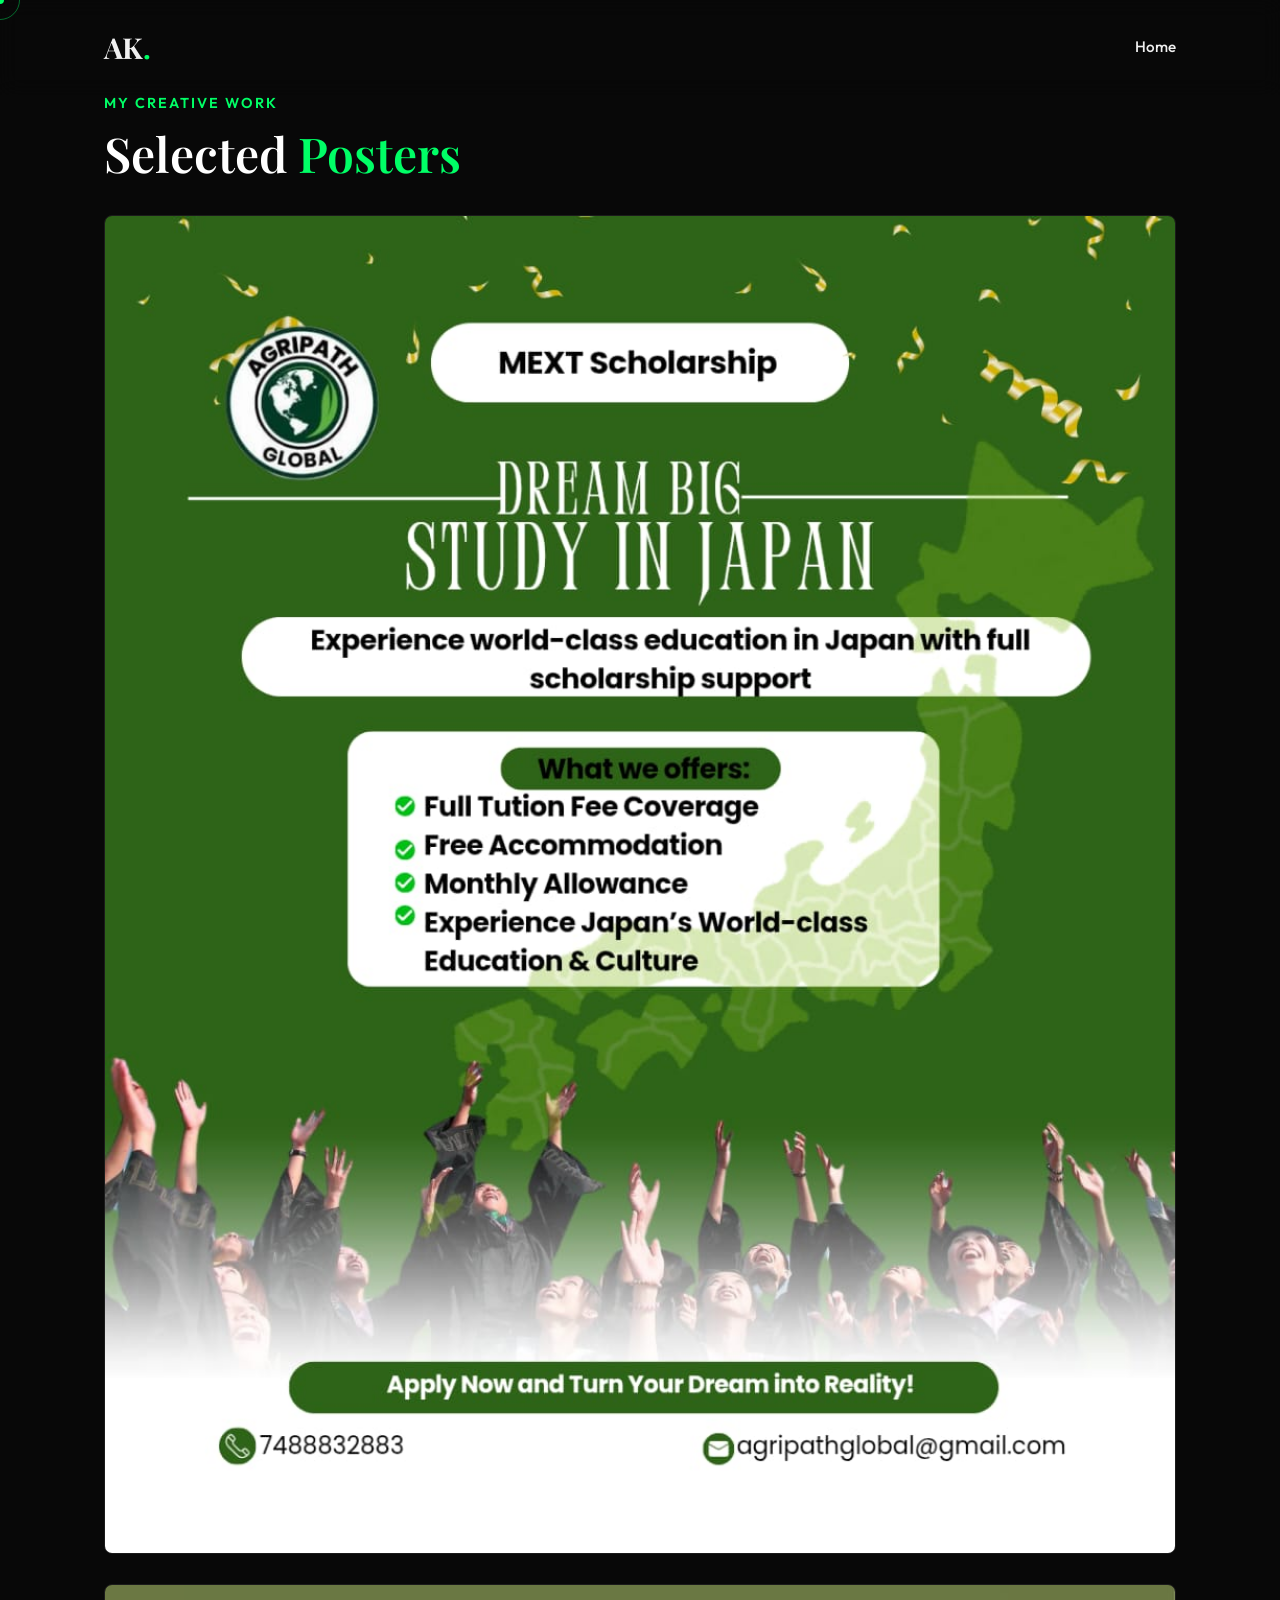
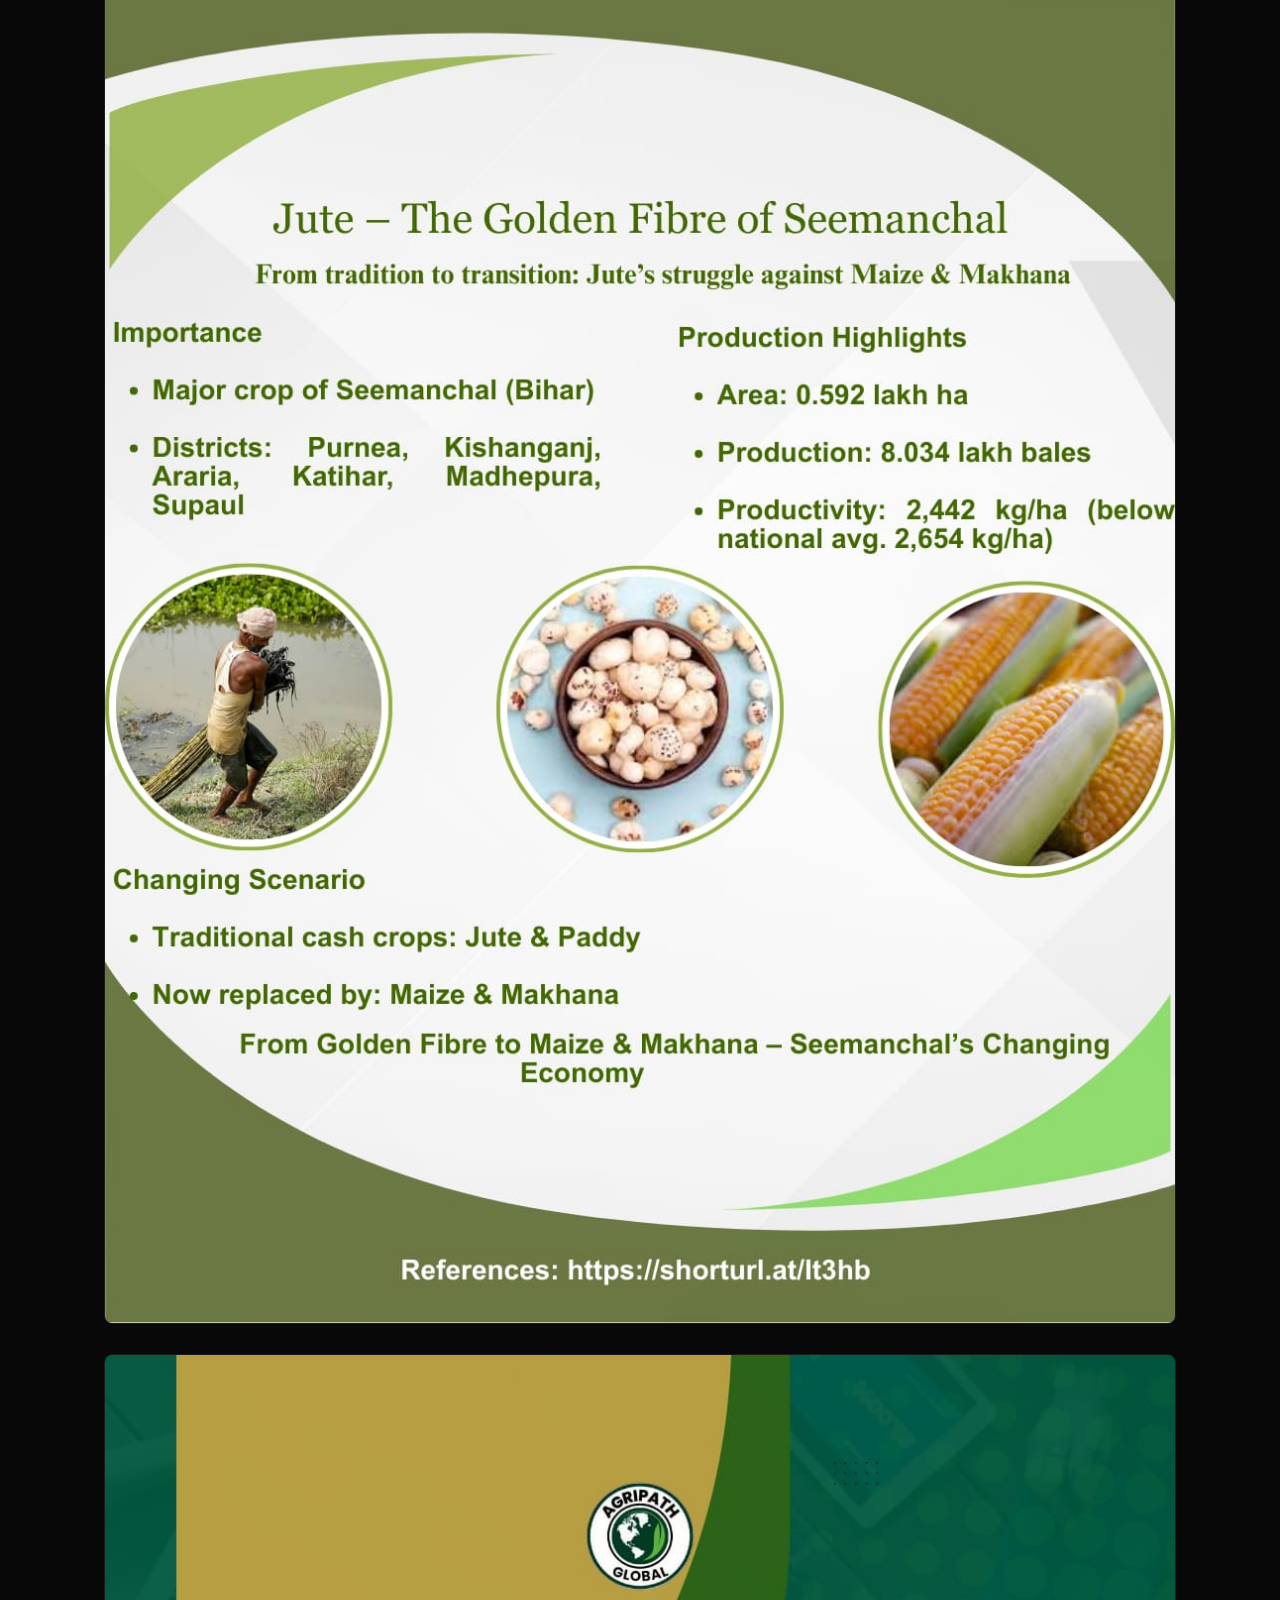
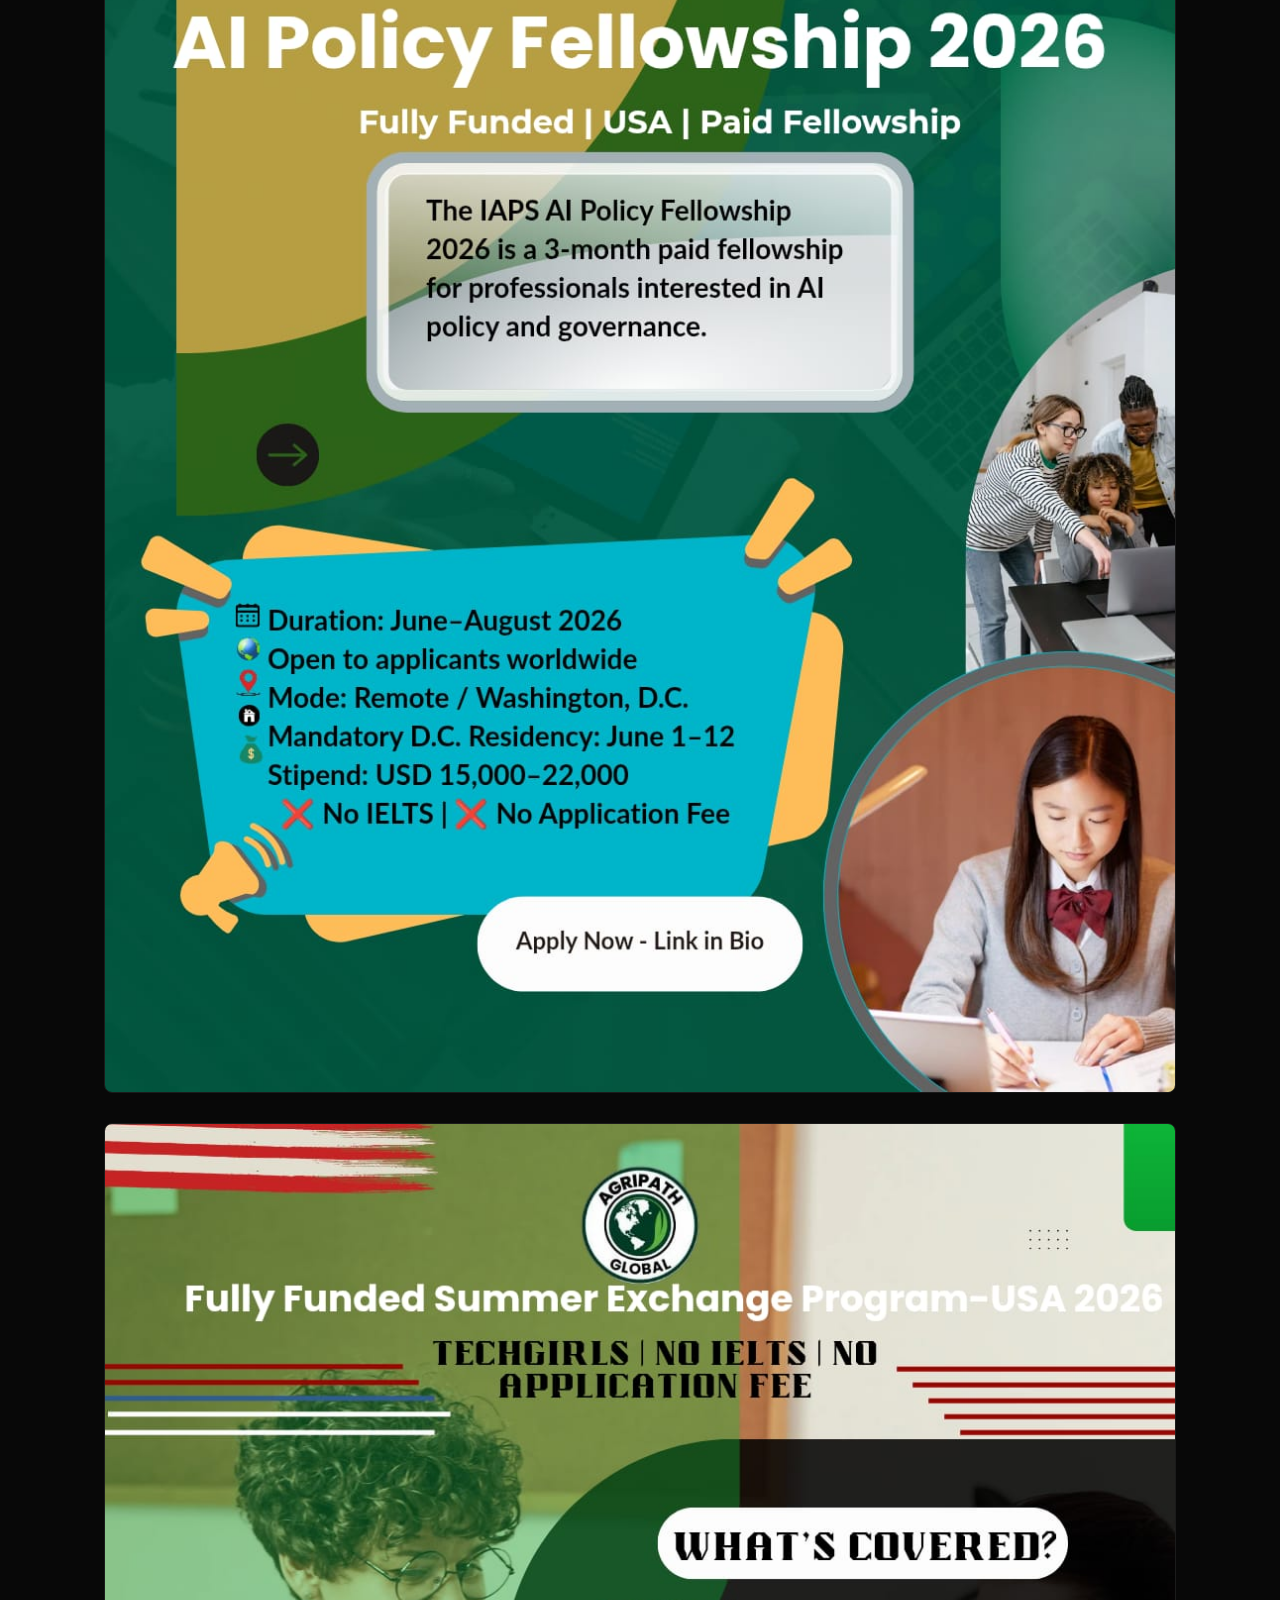
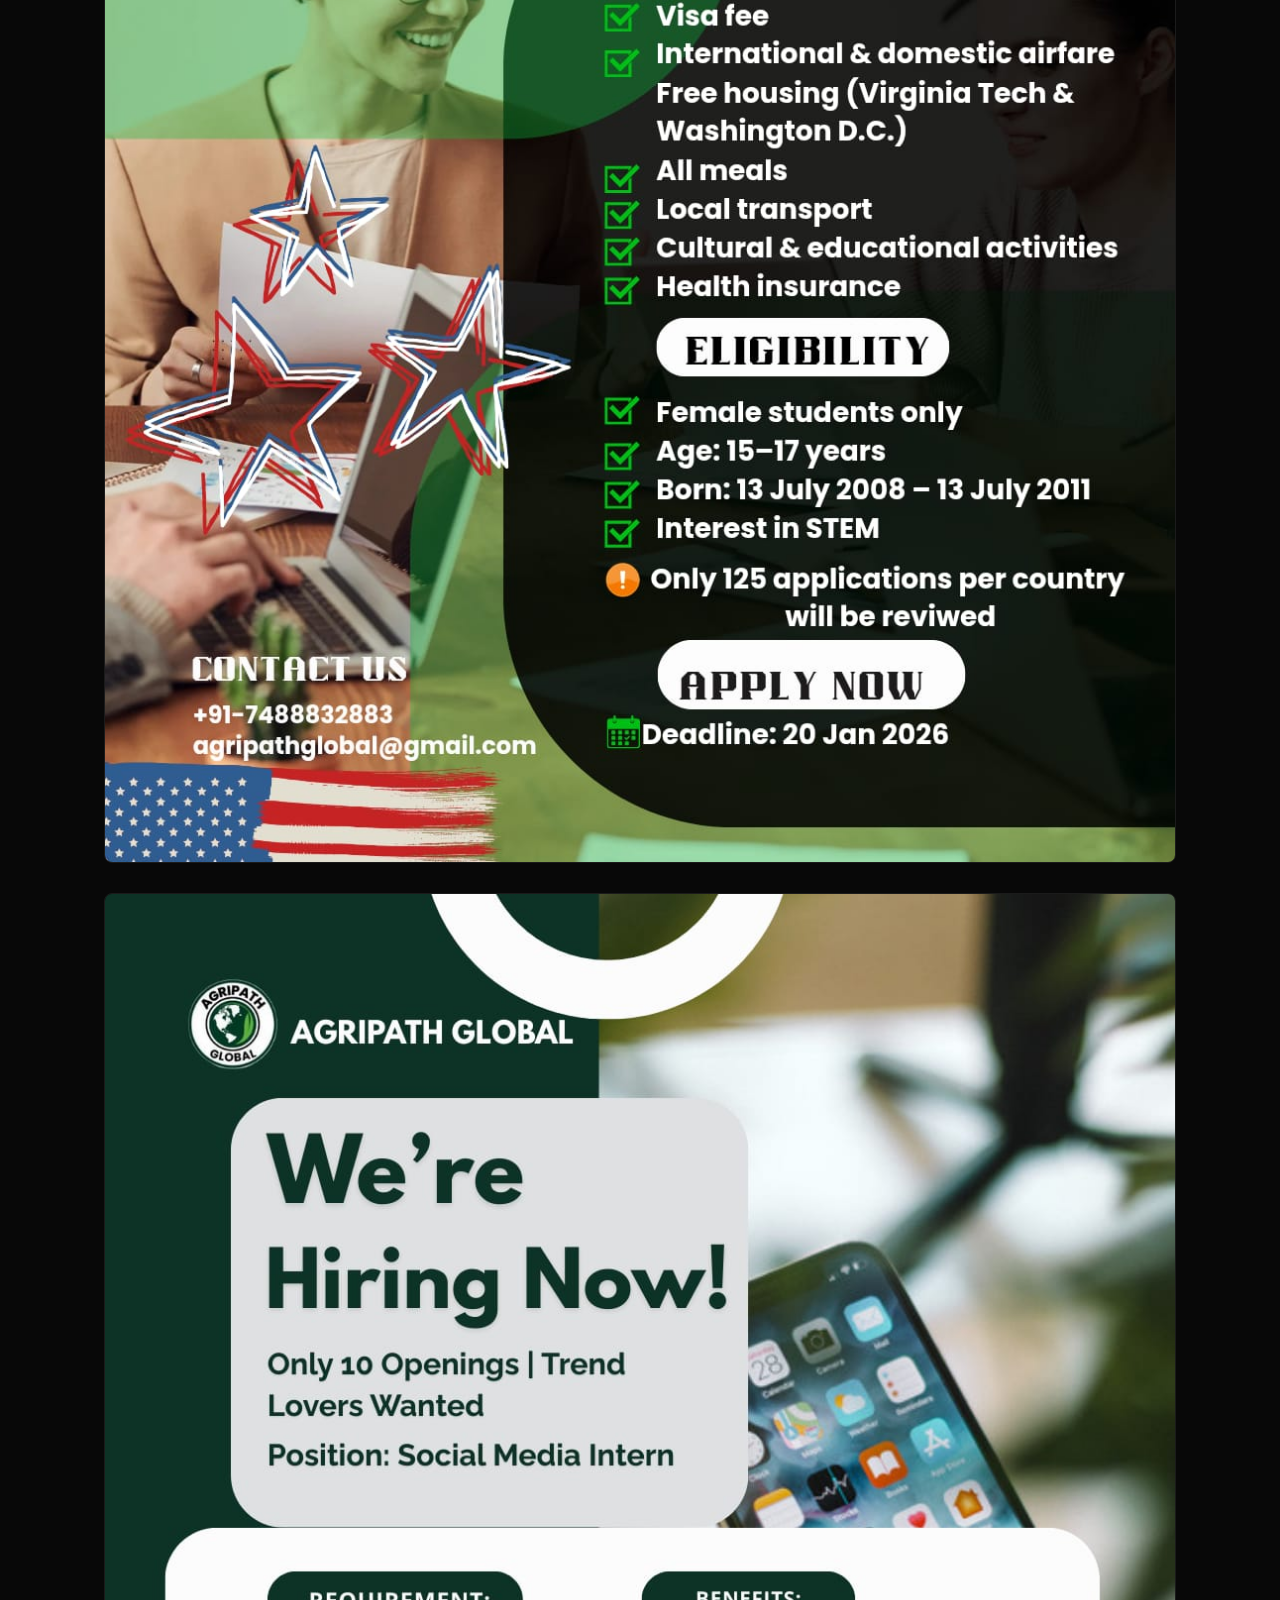
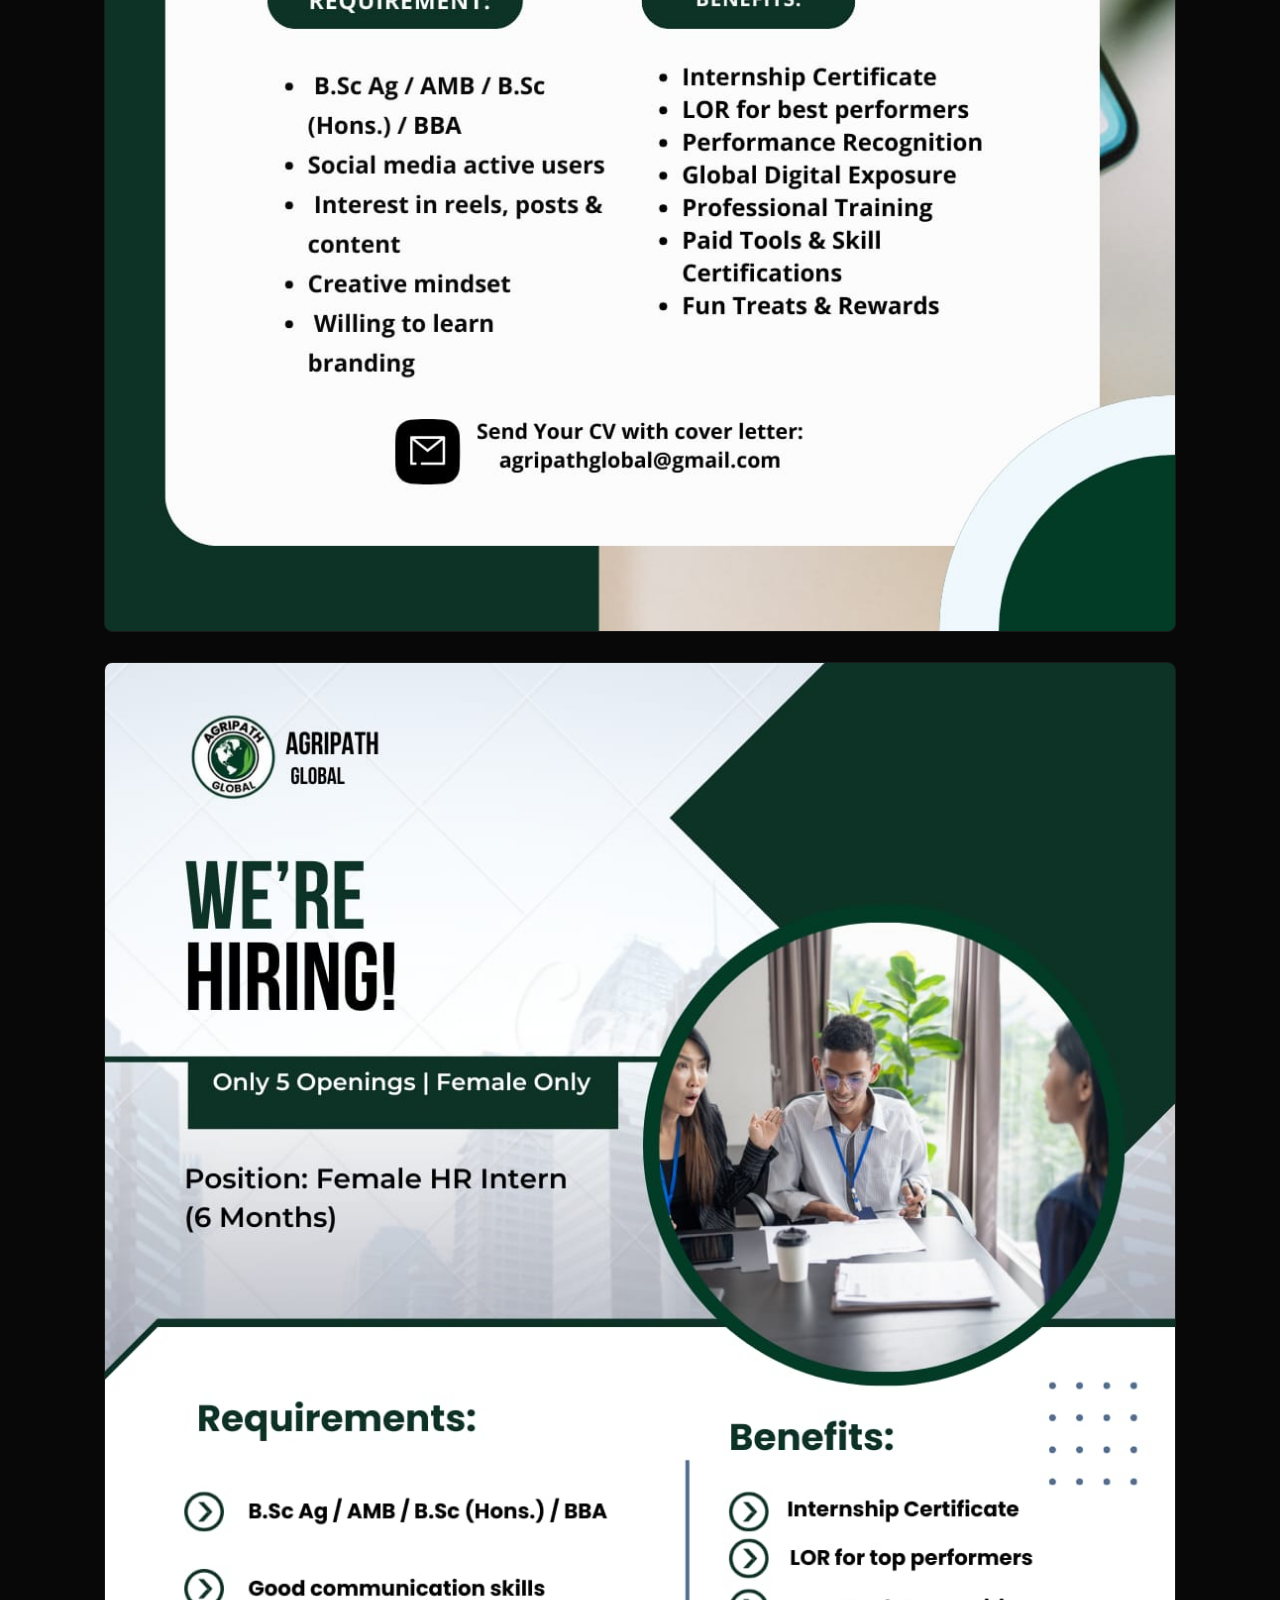
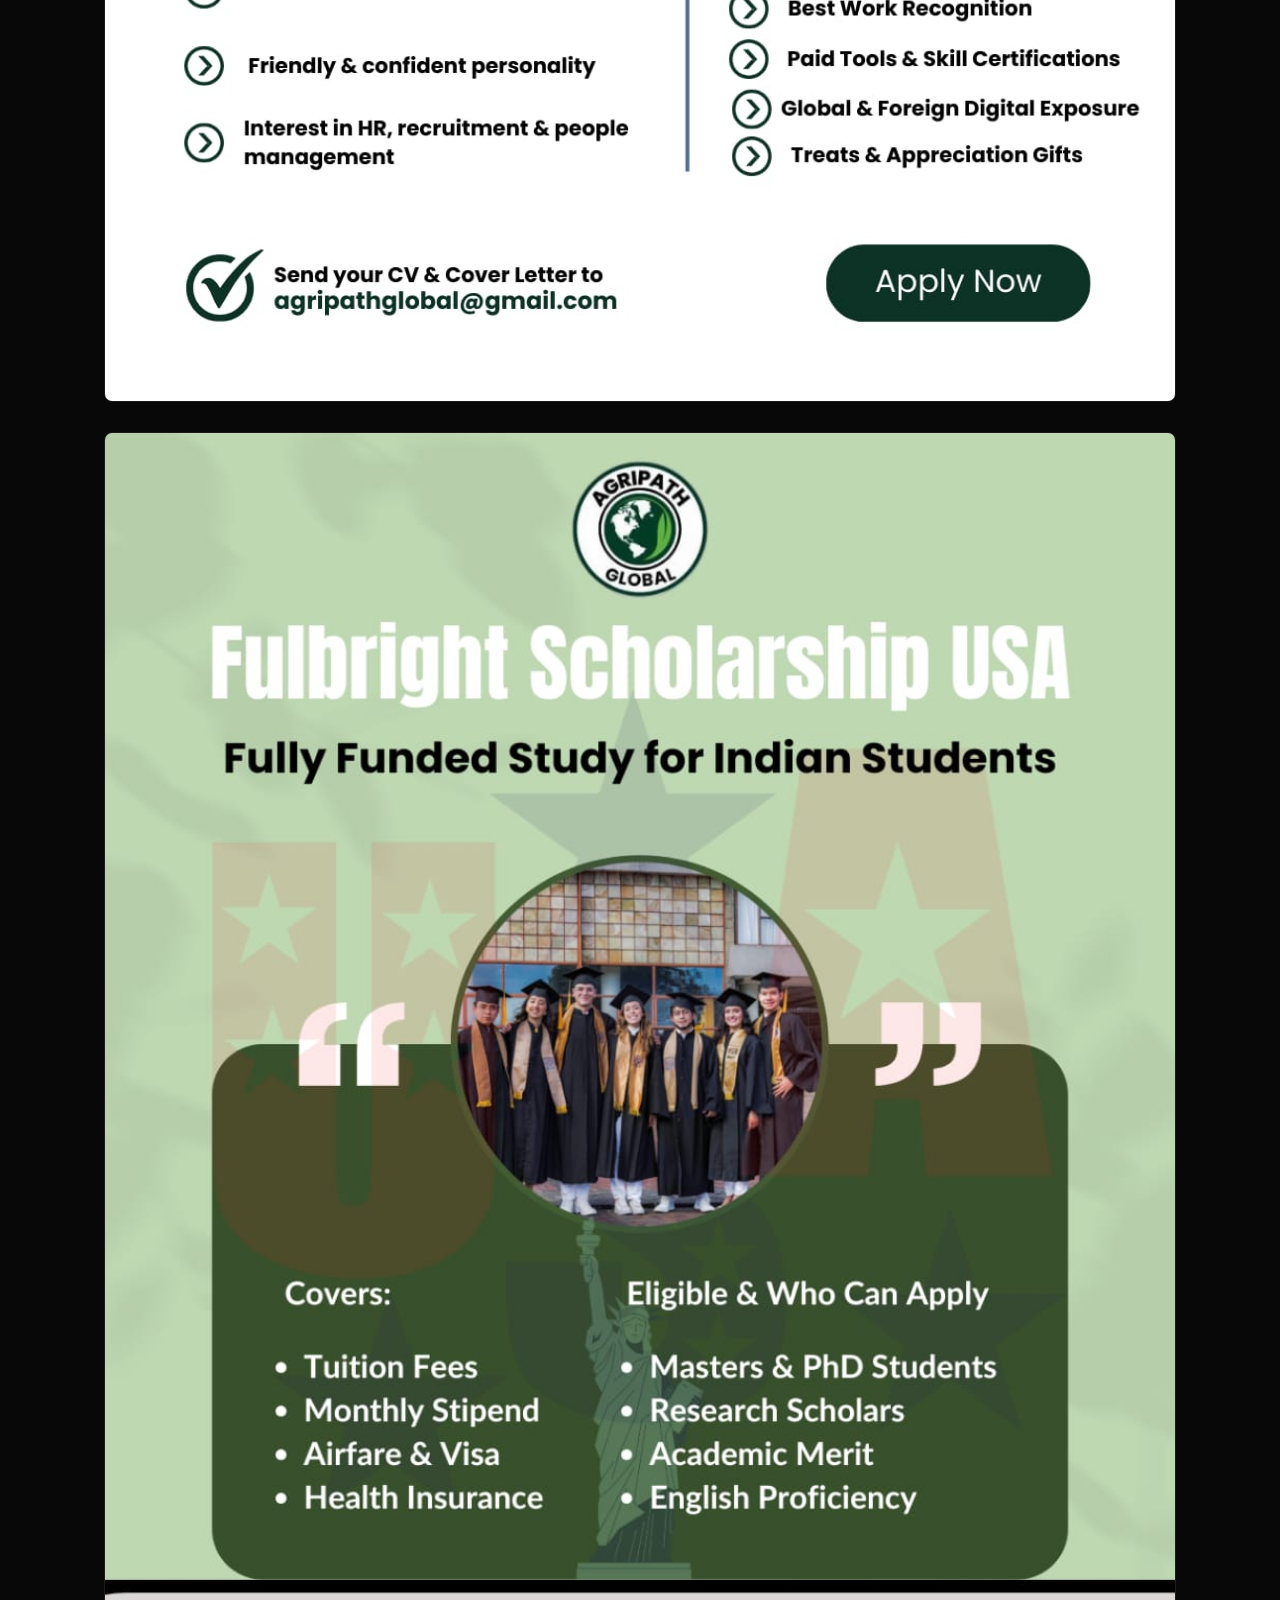
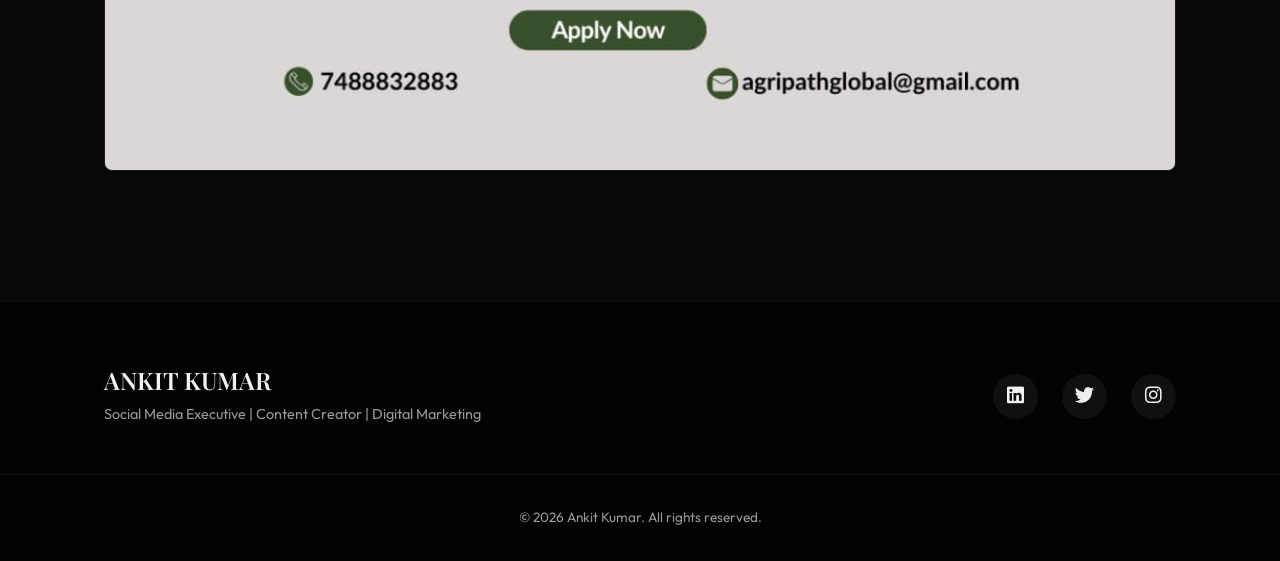
==== poster-sample.html @ cbab7b94 "Added work sample" ====
<!DOCTYPE html>
<html lang="en">

<head>
    <meta charset="UTF-8">
    <meta name="viewport" content="width=device-width, initial-scale=1.0">
    <title>Ankit Kumar | Social Media Portfolio</title>
    <meta name="description"
        content="Portfolio of Ankit Kumar - Social Media Executive, Content Creator, and Digital Marketing Professional.">

    <!-- Google Fonts -->
    <link rel="preconnect" href="https://fonts.googleapis.com">
    <link rel="preconnect" href="https://fonts.gstatic.com" crossorigin>
    <link
        href="https://fonts.googleapis.com/css2?family=Outfit:wght@300;400;500;600;700;800&family=Playfair+Display:ital,wght@0,600;1,600&display=swap"
        rel="stylesheet">

    <!-- Font Awesome -->
    <link rel="stylesheet" href="https://cdnjs.cloudflare.com/ajax/libs/font-awesome/6.4.0/css/all.min.css">

    <!-- Custom CSS -->
    <link rel="stylesheet" href="./styles/styles.css">

    <style>
        /* ================================
   POSTER SECTION
================================ */

        .poster-images-section {
            background: #080808;
            padding-top: 90px !important;
            padding-bottom: 100px !important;
            color: #fff;
        }

        /* Section Heading */

        .poster-section-heading {
            max-width: 700px;
            margin: 0 auto;
        }

        .poster-eyebrow {
            display: inline-block;
            color: #00ff73;
            font-size: 10px;
            font-weight: 700;
            letter-spacing: 2px;
            text-transform: uppercase;
            margin-bottom: 12px;
        }

        .poster-section-heading h2 {
            margin: 0;
            font-family: Georgia, "Times New Roman", serif;
            font-size: 38px;
            font-weight: 500;
            color: #f5f5f5;
        }

        .poster-section-heading h2 span {
            color: #00e86b;
        }

        .poster-section-heading p {
            margin: 15px auto 0;
            max-width: 600px;
            color: #858585;
            font-size: 13px;
            line-height: 1.8;
        }


        /* ================================
   POSTER CARD
================================ */

        .poster-card {
            position: relative;
            overflow: hidden;
            width: 100%;

            background: #111;
            border: 1px solid #1b1b1b;
            border-radius: 8px;

            transition:
                transform 0.4s ease,
                border-color 0.4s ease,
                box-shadow 0.4s ease;

            cursor: pointer;
            margin-bottom: 30px;
        }

        .poster-card img {
            width: 100%;
            height: 100%;

            display: block;

            object-fit: cover;

            transition:
                transform 0.6s ease,
                filter 0.6s ease;
        }


        /* Green dark overlay */

        .poster-card::after {
            content: "";
            position: absolute;
            inset: 0;

            background:
                linear-gradient(to top,
                    rgba(0, 0, 0, 0.85) 0%,
                    rgba(0, 0, 0, 0.15) 45%,
                    rgba(0, 0, 0, 0) 70%);

            opacity: 0;

            transition: opacity 0.4s ease;
        }


        /* Hover */

        .poster-card:hover {
            border-color: rgba(0, 255, 115, 0.45);

            box-shadow:
                0 15px 40px rgba(0, 0, 0, 0.5),
                0 0 25px rgba(0, 255, 115, 0.08);
        }

        .poster-card:hover img {
            transform: scale(1.05);
            filter: brightness(0.7);
        }

        .poster-card:hover::after {
            opacity: 1;
        }


        /* ================================
   OVERLAY CONTENT
================================ */

        .poster-overlay {
            position: absolute;

            left: 22px;
            right: 22px;
            bottom: 20px;

            z-index: 2;

            opacity: 0;
            transform: translateY(15px);

            transition:
                opacity 0.4s ease,
                transform 0.4s ease;
        }

        .poster-card:hover .poster-overlay {
            opacity: 1;
            transform: translateY(0);
        }

        .poster-overlay span {
            display: inline-block;

            margin-bottom: 6px;

            color: #00f878;
            font-size: 10px;
            font-weight: 700;
            letter-spacing: 1px;
        }

        .poster-overlay h3 {
            margin: 0;

            color: #fff;

            font-family: Georgia, "Times New Roman", serif;

            font-size: 20px;
            font-weight: 500;
        }


        /* ================================
   RESPONSIVE
================================ */

        @media (max-width: 991px) {

            .poster-images-section {
                padding-top: 70px !important;
                padding-bottom: 70px !important;
            }

            .poster-section-heading h2 {
                font-size: 32px;
            }

            .poster-card {
                height: 450px;
            }
        }


        @media (max-width: 575px) {

            .poster-images-section {
                padding-top: 55px !important;
                padding-bottom: 60px !important;
            }

            .poster-section-heading {
                padding: 0 15px;
            }

            .poster-section-heading h2 {
                font-size: 28px;
            }

            .poster-section-heading p {
                font-size: 12px;
            }
        }
    </style>
</head>

<body>
    <div class="cursor"></div>
    <div class="cursor-follower"></div>

    <nav class="navbar">
        <div class="container nav-container">
            <a href="index.html" class="logo">AK<span>.</span></a>
            <div class="nav-links">
                <a href="index.html">Home</a>
            
            </div>
            <div class="hamburger">
                <div class="line1"></div>
                <div class="line2"></div>
                <div class="line3"></div>
            </div>
        </div>
    </nav>


    <section class="py-5 poster-images-section">
        <div class="container">

            <!-- Section Heading -->
            <div class="section-header fade-up visible">
                <p class="section-subtitle">MY CREATIVE WORK</p>
                <h2 class="section-title">Selected <span class="highlight">Posters</span></h2>
            </div>

            <!-- Posters Grid -->
            <div class="row g-4 poster-grid">

                <!-- Poster 1 -->
                <div class="col-lg-4 col-md-6">
                    <div class="poster-card">
                        <img src="images/poster-1.jpeg" alt="Creative Poster 1" loading="lazy">

                        <div class="poster-overlay">
                            <span>01</span>
                            <h3>Creative Campaign</h3>
                        </div>
                    </div>
                </div>

                <!-- Poster 2 -->
                <div class="col-lg-4 col-md-6">
                    <div class="poster-card">
                        <img src="images/poster-2.jpeg" alt="Creative Poster 2" loading="lazy">

                        <div class="poster-overlay">
                            <span>02</span>
                            <h3>Social Media Design</h3>
                        </div>
                    </div>
                </div>

                <!-- Poster 3 -->
                <div class="col-lg-4 col-md-6">
                    <div class="poster-card">
                        <img src="images/poster-3.jpeg" alt="Creative Poster 3" loading="lazy">

                        <div class="poster-overlay">
                            <span>03</span>
                            <h3>Digital Content</h3>
                        </div>
                    </div>
                </div>

                <!-- Poster 4 -->
                <div class="col-lg-4 col-md-6">
                    <div class="poster-card">
                        <img src="images/poster-4.jpeg" alt="Creative Poster 4" loading="lazy">

                        <div class="poster-overlay">
                            <span>04</span>
                            <h3>Promotional Creative</h3>
                        </div>
                    </div>
                </div>

                <!-- Poster 5 -->
                <div class="col-lg-4 col-md-6">
                    <div class="poster-card">
                        <img src="images/poster-5.jpeg" alt="Creative Poster 5" loading="lazy">

                        <div class="poster-overlay">
                            <span>05</span>
                            <h3>Festival Campaign</h3>
                        </div>
                    </div>
                </div>

                <!-- Poster 6 -->
                <div class="col-lg-4 col-md-6">
                    <div class="poster-card">
                        <img src="images/poster-6.jpeg" alt="Creative Poster 6" loading="lazy">

                        <div class="poster-overlay">
                            <span>06</span>
                            <h3>Awareness Campaign</h3>
                        </div>
                    </div>
                </div>

                <!-- Poster 7 -->
                <div class="col-lg-4 col-md-6">
                    <div class="poster-card">
                        <img src="images/poster-7.jpeg" alt="Creative Poster 7" loading="lazy">

                        <div class="poster-overlay">
                            <span>07</span>
                            <h3>Creative Content</h3>
                        </div>
                    </div>
                </div>

            </div>
        </div>
    </section>


    <footer>
        <div class="container footer-container">
            <div class="footer-left">
                <h3>ANKIT KUMAR</h3>
                <p>Social Media Executive | Content Creator | Digital Marketing</p>
            </div>
            <div class="footer-right">
                <a href="#"><i class="fa-brands fa-linkedin"></i></a>
                <a href="#"><i class="fa-brands fa-twitter"></i></a>
                <a href="#"><i class="fa-brands fa-instagram"></i></a>
            </div>
        </div>
        <div class="footer-bottom text-center">
            <p>&copy; 2026 Ankit Kumar. All rights reserved.</p>
        </div>
    </footer>

    <script src="./script/script.js"></script>
</body>

</html>
---- styles/styles.css ----
/* =========================================
   Base & Reset
   ========================================= */
:root {
    --bg-color: #050505;
    --text-color: #f0f0f0;
    --text-muted: #999;
    --accent-primary: #00ff66;
    /* Neon Green for Agri */
    --accent-secondary: #0088ff;
    --card-bg: rgba(25, 25, 25, 0.6);
    --glass-border: rgba(255, 255, 255, 0.05);

    --font-main: 'Outfit', sans-serif;
    --font-heading: 'Playfair Display', serif;

    --transition: all 0.3s cubic-bezier(0.25, 0.8, 0.25, 1);
}

* {
    margin: 0;
    padding: 0;
    box-sizing: border-box;
}

html {
    scroll-behavior: smooth;
    font-size: 16px;
}

body {
    background-color: var(--bg-color);
    color: var(--text-color);
    font-family: var(--font-main);
    line-height: 1.6;
    overflow-x: hidden;
    cursor: none;
    /* Custom cursor */
}

a {
    text-decoration: none;
    color: inherit;
    transition: var(--transition);
}

ul {
    list-style: none;
}

.container {
    max-width: 1200px;
    margin: 0 auto;
    padding: 0 5%;
}

/* Typography */
h1,
h2,
h3,
h4,
h5,
h6 {
    font-family: var(--font-heading);
    font-weight: 600;
    line-height: 1.2;
}

.highlight {
    color: var(--accent-primary);
    position: relative;
    display: inline-block;
}

.text-green {
    color: var(--accent-primary);
}

.text-gradient {
    background: linear-gradient(90deg, var(--accent-primary), var(--accent-secondary));
    -webkit-background-clip: text;
    -webkit-text-fill-color: transparent;
    background-clip: text;
}

.section-subtitle {
    font-family: var(--font-main);
    color: var(--accent-primary);
    font-size: 0.9rem;
    font-weight: 600;
    letter-spacing: 2px;
    text-transform: uppercase;
    margin-bottom: 10px;
    display: inline-block;
}

.section-title {
    font-size: 3rem;
    margin-bottom: 2rem;
}

.section-desc {
    color: var(--text-muted);
    font-size: 1.1rem;
    margin-bottom: 3rem;
}

/* Custom Cursor */
.cursor {
    width: 8px;
    height: 8px;
    background: var(--accent-primary);
    border-radius: 50%;
    position: fixed;
    top: 0;
    left: 0;
    pointer-events: none;
    z-index: 9999;
    transform: translate(-50%, -50%);
    transition: transform 0.1s ease;
}

.cursor-follower {
    width: 40px;
    height: 40px;
    border: 1px solid rgba(0, 255, 102, 0.4);
    border-radius: 50%;
    position: fixed;
    top: 0;
    left: 0;
    pointer-events: none;
    z-index: 9998;
    transform: translate(-50%, -50%);
    transition: width 0.3s, height 0.3s, background 0.3s;
    transition-timing-function: ease-out;
}

/* Buttons */
.btn {
    display: inline-block;
    padding: 0.8rem 2rem;
    border-radius: 30px;
    font-weight: 600;
    font-family: var(--font-main);
    cursor: pointer;
    text-align: center;
}

.btn-primary {
    background: var(--accent-primary);
    color: #000;
    box-shadow: 0 4px 15px rgba(0, 255, 102, 0.3);
}

.btn-primary:hover {
    box-shadow: 0 6px 20px rgba(0, 255, 102, 0.5);
    transform: translateY(-3px);
}

.btn-secondary {
    background: transparent;
    color: var(--text-color);
    border: 1px solid var(--glass-border);
}

.btn-secondary:hover {
    border-color: var(--accent-primary);
    color: var(--accent-primary);
}

.btn-outline {
    border: 1px solid var(--accent-primary);
    color: var(--accent-primary);
    padding: 0.5rem 1.5rem;
}

.btn-outline:hover {
    background: var(--accent-primary);
    color: #000;
}

/* Layout spacing */
section {
    padding: 100px 0;
}

.text-center {
    text-align: center;
}

.mt-4 {
    margin-top: 2rem;
}

/* Animations */
.fade-up {
    opacity: 0;
    transform: translateY(30px);
    transition: opacity 0.8s ease, transform 0.8s ease;
}

.fade-up.visible {
    opacity: 1;
    transform: translateY(0);
}

/* =========================================
   Navbar
   ========================================= */
.navbar {
    position: fixed;
    top: 0;
    width: 100%;
    padding: 1.5rem 0;
    z-index: 1000;
    transition: var(--transition);
    backdrop-filter: blur(10px);
    -webkit-backdrop-filter: blur(10px);
    border-bottom: 1px solid transparent;
}

.navbar.scrolled {
    padding: 1rem 0;
    background: rgba(5, 5, 5, 0.8);
    border-bottom: 1px solid var(--glass-border);
}

.nav-container {
    display: flex;
    justify-content: space-between;
    align-items: center;
}

.logo {
    font-size: 1.8rem;
    font-family: var(--font-heading);
    font-weight: 700;
}

.logo span {
    color: var(--accent-primary);
}

.nav-links {
    display: flex;
    align-items: center;
    gap: 2rem;
}

.nav-links a {
    font-size: 0.95rem;
    font-weight: 500;
    position: relative;
}

.nav-links a:not(.btn)::after {
    content: '';
    position: absolute;
    bottom: -5px;
    left: 0;
    width: 0;
    height: 2px;
    background: var(--accent-primary);
    transition: var(--transition);
}

.nav-links a:not(.btn):hover::after {
    width: 100%;
}

.hamburger {
    display: none;
    cursor: pointer;
}

.hamburger div {
    width: 25px;
    height: 3px;
    background: var(--text-color);
    margin: 5px;
    transition: var(--transition);
}

/* =========================================
   Hero Section
   ========================================= */
.hero {
    min-height: 100vh;
    display: flex;
    align-items: center;
    position: relative;
    padding-top: 80px;
    overflow: hidden;
}

.hero::before {
    content: '';
    position: absolute;
    top: -20%;
    right: -10%;
    width: 600px;
    height: 600px;
    background: radial-gradient(circle, rgba(0, 255, 102, 0.15) 0%, rgba(5, 5, 5, 0) 70%);
    border-radius: 50%;
    z-index: -1;
}

.hero-container {
    display: grid;
    grid-template-columns: 1fr 1fr;
    gap: 4rem;
    align-items: center;
}

.hero-content h1 {
    font-size: 4.5rem;
    margin: 1rem 0;
}

.hero-content h3 {
    font-size: 1.5rem;
    color: var(--text-muted);
    font-family: var(--font-main);
    font-weight: 400;
    margin-bottom: 1.5rem;
}

.hero-description {
    font-size: 1.1rem;
    margin-bottom: 2rem;
    max-width: 500px;
}

.hero-info {
    display: flex;
    flex-direction: column;
    gap: 0.5rem;
    margin-bottom: 2.5rem;
}

.hero-info p {
    display: flex;
    align-items: center;
    gap: 10px;
    color: #ccc;
}

.hero-cta {
    display: flex;
    gap: 1rem;
}

.hero-visual {
    position: relative;
    height: 500px;
    display: flex;
    justify-content: center;
    align-items: center;
}

.blob-shape {
    position: absolute;
    width: 350px;
    height: 350px;
    background: linear-gradient(135deg, var(--accent-primary) 0%, #003314 100%);
    border-radius: 40% 60% 70% 30% / 40% 50% 60% 50%;
    animation: morph 8s ease-in-out infinite alternate;
    opacity: 0.6;
    filter: blur(20px);
}

@keyframes morph {
    0% {
        border-radius: 40% 60% 70% 30% / 40% 50% 60% 50%;
    }

    100% {
        border-radius: 60% 40% 30% 70% / 60% 30% 70% 40%;
    }
}

.glass-card {
    background: rgba(255, 255, 255, 0.03);
    backdrop-filter: blur(10px);
    -webkit-backdrop-filter: blur(10px);
    border: 1px solid var(--glass-border);
    padding: 2rem;
    border-radius: 20px;
    text-align: center;
    position: absolute;
    width: 200px;
    box-shadow: 0 15px 35px rgba(0, 0, 0, 0.2);
}

.icon-large {
    font-size: 2.5rem;
    margin-bottom: 1rem;
    color: var(--text-color);
}

.floating {
    top: 20%;
    left: 10%;
    animation: float 6s ease-in-out infinite;
}

.floating-delayed {
    bottom: 20%;
    right: 10%;
    animation: float 6s ease-in-out infinite 3s;
}

@keyframes float {
    0% {
        transform: translateY(0px);
    }

    50% {
        transform: translateY(-20px);
    }

    100% {
        transform: translateY(0px);
    }
}

/* =========================================
   About Section
   ========================================= */
.about {
    background: #0a0a0a;
}

.about-container {
    display: grid;
    grid-template-columns: 1fr;
    gap: 3rem;
}

.about-text .lead {
    font-size: 1.2rem;
    color: #fff;
    margin-bottom: 1.5rem;
}

.about-text p {
    margin-bottom: 1.5rem;
    color: var(--text-muted);
}

.highlight-box {
    background: var(--card-bg);
    border: 1px solid var(--glass-border);
    padding: 1.5rem;
    border-radius: 12px;
    margin: 2rem 0;
    display: flex;
    gap: 1.5rem;
    align-items: flex-start;
}

.highlight-box i {
    font-size: 1.5rem;
    margin-top: 0.2rem;
}

.skills-grid {
    display: flex;
    flex-wrap: wrap;
    gap: 1rem;
    margin-top: 2rem;
}

.skill-tag {
    padding: 0.8rem 1.5rem;
    background: rgba(0, 255, 102, 0.05);
    border: 1px solid rgba(0, 255, 102, 0.2);
    border-radius: 30px;
    color: var(--text-color);
    font-size: 0.9rem;
    transition: var(--transition);
}

.skill-tag:hover {
    background: rgba(0, 255, 102, 0.2);
    transform: translateY(-3px);
}

/* =========================================
   Services Section
   ========================================= */
.services-grid {
    display: grid;
    grid-template-columns: repeat(auto-fit, minmax(250px, 1fr));
    gap: 2rem;
    margin-top: 4rem;
}

.service-card {
    background: var(--card-bg);
    border: 1px solid var(--glass-border);
    padding: 2.5rem 2rem;
    border-radius: 16px;
    transition: var(--transition);
    position: relative;
    overflow: hidden;
}

.service-card::before {
    content: '';
    position: absolute;
    top: 0;
    left: 0;
    width: 100%;
    height: 3px;
    background: var(--accent-primary);
    transform: scaleX(0);
    transform-origin: left;
    transition: transform 0.4s ease;
}

.service-card:hover {
    transform: translateY(-10px);
    background: rgba(35, 35, 35, 0.8);
}

.service-card:hover::before {
    transform: scaleX(1);
}

.service-icon {
    width: 60px;
    height: 60px;
    background: rgba(0, 255, 102, 0.1);
    border-radius: 12px;
    display: flex;
    justify-content: center;
    align-items: center;
    font-size: 1.5rem;
    color: var(--accent-primary);
    margin-bottom: 1.5rem;
}

.service-card h3 {
    font-size: 1.3rem;
    margin-bottom: 1rem;
    font-family: var(--font-main);
}

.service-card ul {
    color: var(--text-muted);
}

.service-card ul li {
    margin-bottom: 0.5rem;
    display: flex;
    align-items: center;
    gap: 10px;
}

.service-card ul li::before {
    content: '•';
    color: var(--accent-primary);
}

/* =========================================
   Experience Section
   ========================================= */
.experience {
    background: #080808;
    position: relative;
}

.timeline {
    position: relative;
    max-width: 800px;
    margin: 4rem auto 0;
}

.timeline::before {
    content: '';
    position: absolute;
    top: 0;
    left: 20px;
    width: 2px;
    height: 100%;
    background: rgba(255, 255, 255, 0.1);
}

.timeline-item {
    position: relative;
    padding-left: 60px;
    margin-bottom: 3rem;
}

.timeline-item:last-child {
    margin-bottom: 0;
}

.timeline-dot {
    position: absolute;
    left: 11px;
    top: 5px;
    width: 20px;
    height: 20px;
    background: var(--bg-color);
    border: 3px solid var(--accent-primary);
    border-radius: 50%;
    z-index: 2;
    box-shadow: 0 0 10px rgba(0, 255, 102, 0.5);
}

.timeline-content {
    background: var(--card-bg);
    border: 1px solid var(--glass-border);
    padding: 2rem;
    border-radius: 16px;
    transition: var(--transition);
}

.timeline-content:hover {
    border-color: rgba(0, 255, 102, 0.3);
}

.timeline-date {
    display: inline-block;
    padding: 0.3rem 1rem;
    background: rgba(0, 255, 102, 0.1);
    color: var(--accent-primary);
    border-radius: 20px;
    font-size: 0.85rem;
    font-weight: 600;
    margin-bottom: 1rem;
}

.timeline-content h3 {
    font-size: 1.4rem;
    margin-bottom: 0.2rem;
}

.timeline-content h4 {
    color: #ccc;
    font-family: var(--font-main);
    font-weight: 400;
    font-size: 1.1rem;
    margin-bottom: 1.5rem;
}

.timeline-list {
    color: var(--text-muted);
}

.timeline-list li {
    margin-bottom: 0.8rem;
    padding-left: 1.5rem;
    position: relative;
}

.timeline-list li::before {
    content: '→';
    position: absolute;
    left: 0;
    color: var(--accent-primary);
}

.highlight-item {
    color: #e2e2e2;
    font-weight: 500;
}

.highlight-item i {
    color: gold;
}

.portfolio-hint {
    margin-top: 1.5rem;
    padding: 1rem;
    background: rgba(255, 255, 255, 0.03);
    border-radius: 8px;
    font-size: 0.9rem;
    border-left: 3px solid var(--accent-secondary);
}

.process-flow {
    display: flex;
    flex-wrap: wrap;
    align-items: center;
    gap: 0.8rem;
    margin-top: 1.5rem;
    padding: 1rem;
    background: rgba(0, 255, 102, 0.05);
    border-radius: 8px;
}

.process-flow span {
    font-weight: 500;
    color: #fff;
}

.process-flow i {
    color: var(--accent-primary);
    font-size: 0.8rem;
}

/* =========================================
   Portfolio Section
   ========================================= */
.portfolio-grid {
    display: grid;
    grid-template-columns: repeat(auto-fill, minmax(320px, 1fr));
    gap: 2rem;
    margin-top: 3rem;
}

.portfolio-item {
    background: var(--card-bg);
    border: 1px solid var(--glass-border);
    border-radius: 16px;
    overflow: hidden;
    transition: var(--transition);
}

.portfolio-item:hover {
    transform: translateY(-10px);
    box-shadow: 0 15px 30px rgba(0, 0, 0, 0.4);
    border-color: rgba(0, 255, 102, 0.3);
}

.portfolio-img {
    height: 220px;
    width: 100%;

    display: flex;
    justify-content: center;
    align-items: center;

    position: relative;
    overflow: hidden;
}

.portfolio-img img {
    width: 100%;
    height: 100%;
    object-fit: contain;
    display: block;
}

.img-text {
    z-index: 2;
    font-weight: 600;
    letter-spacing: 1px;
    text-shadow: 0 2px 10px rgba(0, 0, 0, 0.5);
    font-family: var(--font-heading);
    font-size: 1.5rem;
}

/* Placeholders for images using beautiful gradients */
.placeholder-gradient-1 {
    background: linear-gradient(135deg, #FF6B6B 0%, #C0392B 100%);
}

.placeholder-gradient-2 {
    background: linear-gradient(135deg, #4facfe 0%, #00f2fe 100%);
}

.placeholder-gradient-3 {
    background: linear-gradient(135deg, #43e97b 0%, #38f9d7 100%);
}

.placeholder-gradient-4 {
    background: linear-gradient(135deg, #fa709a 0%, #fee140 100%);
}

.placeholder-gradient-5 {
    background: linear-gradient(135deg, #f83600 0%, #f9d423 100%);
}

.placeholder-gradient-6 {
    background: linear-gradient(135deg, #30cfd0 0%, #330867 100%);
}

.portfolio-info {
    padding: 20px 15px;
}

.portfolio-info h3 {
    font-size: 1.2rem;
    margin-bottom: 1rem;
    font-family: var(--font-main);
}

.portfolio-meta {
    display: flex;
    flex-direction: column;
    gap: 0.5rem;
    font-size: 0.85rem;
    color: var(--text-muted);
}

.portfolio-meta span {
    display: flex;
    align-items: center;
    gap: 8px;
}

.portfolio-meta i {
    color: var(--accent-primary);
    width: 16px;
}

/* =========================================
   Content Samples Section
   ========================================= */
.content-samples {
    background: #080808;
}

.samples-container {
    display: grid;
    grid-template-columns: repeat(auto-fit, minmax(400px, 1fr));
    gap: 2rem;
    margin-top: 3rem;
}

.sample-card {
    background: rgba(25, 25, 25, 0.4);
    border: 1px solid var(--glass-border);
    padding: 2.5rem;
    border-radius: 16px;
    position: relative;
}

.sample-badge {
    position: absolute;
    top: -15px;
    right: 30px;
    background: var(--accent-primary);
    color: #000;
    padding: 0.4rem 1.2rem;
    border-radius: 20px;
    font-weight: 700;
    font-size: 0.85rem;
    box-shadow: 0 5px 15px rgba(0, 255, 102, 0.3);
}

.sample-card h3 {
    margin-bottom: 1.5rem;
}

.sample-meta {
    color: #ccc;
    margin-bottom: 0.5rem;
    font-size: 0.95rem;
}

.sample-approach {
    margin: 1.5rem 0;
    padding: 1.5rem;
    background: rgba(0, 0, 0, 0.5);
    border-radius: 12px;
}

.sample-approach h4 {
    margin-bottom: 1rem;
    font-size: 1rem;
}

.process-flow.small {
    padding: 0;
    background: none;
    font-size: 0.85rem;
}

.sample-body {
    padding: 1.5rem;
    border-left: 3px solid rgba(255, 255, 255, 0.1);
    color: var(--text-muted);
    font-style: italic;
}

.caption-examples {
    display: flex;
    flex-direction: column;
    gap: 1.5rem;
}

.caption-box {
    background: rgba(0, 0, 0, 0.3);
    padding: 1.5rem;
    border-radius: 12px;
    border: 1px solid rgba(255, 255, 255, 0.05);
    position: relative;
}

.caption-box::before {
    content: '"';
    position: absolute;
    top: 5px;
    left: 10px;
    font-size: 3rem;
    font-family: var(--font-heading);
    color: rgba(0, 255, 102, 0.2);
    line-height: 1;
}

/* =========================================
   Contact Section
   ========================================= */
.contact-container {
    display: flex;
    justify-content: center;
}

.glass-panel {
    background: rgba(30, 30, 30, 0.6);
    backdrop-filter: blur(20px);
    -webkit-backdrop-filter: blur(20px);
    border: 1px solid rgba(255, 255, 255, 0.1);
    border-radius: 24px;
    width: 100%;
    max-width: 1000px;
    display: grid;
    grid-template-columns: 3fr 2fr;
    overflow: hidden;
    box-shadow: 0 30px 60px rgba(0, 0, 0, 0.5);
}

.contact-content {
    padding: 4rem;
}

.contact-content h2 {
    font-size: 2.5rem;
    margin-bottom: 0.5rem;
}

.contact-content h3 {
    font-size: 1.2rem;
    margin-bottom: 2rem;
    font-family: var(--font-main);
}

.contact-desc {
    color: #ccc;
    margin-bottom: 1.5rem;
}

.font-bold {
    font-weight: 500;
}

.contact-details {
    display: flex;
    flex-direction: column;
    gap: 1.2rem;
    margin: 2.5rem 0;
}

.contact-item {
    display: flex;
    align-items: center;
    gap: 1rem;
}

.icon-circle {
    width: 40px;
    height: 40px;
    background: rgba(255, 255, 255, 0.05);
    border-radius: 50%;
    display: flex;
    justify-content: center;
    align-items: center;
    color: var(--accent-primary);
    transition: var(--transition);
}

.contact-item:hover .icon-circle {
    background: var(--accent-primary);
    color: #000;
    transform: scale(1.1);
}

.open-to h4 {
    font-size: 1rem;
    margin-bottom: 1rem;
    font-family: var(--font-main);
}

.tags {
    display: flex;
    flex-wrap: wrap;
    gap: 0.8rem;
}

.tag {
    padding: 0.5rem 1rem;
    background: rgba(255, 255, 255, 0.05);
    border-radius: 6px;
    font-size: 0.8rem;
    border: 1px solid rgba(255, 255, 255, 0.1);
}

.contact-visual {
    background: linear-gradient(135deg, rgba(0, 255, 102, 0.1) 0%, rgba(0, 136, 255, 0.1) 100%);
    display: flex;
    justify-content: center;
    align-items: center;
    position: relative;
    overflow: hidden;
}

.connect-blob {
    width: 250px;
    height: 250px;
    background: linear-gradient(135deg, var(--accent-primary) 0%, #0088ff 100%);
    border-radius: 30% 70% 70% 30% / 30% 30% 70% 70%;
    animation: morph-slow 10s infinite;
    display: flex;
    flex-direction: column;
    justify-content: center;
    align-items: center;
    text-align: center;
    color: #000;
    box-shadow: 0 0 50px rgba(0, 255, 102, 0.3);
}

.connect-blob h2 {
    font-size: 2.5rem;
    line-height: 1.1;
    margin-bottom: 0.5rem;
}

.connect-blob p {
    font-weight: 600;
    font-size: 0.9rem;
}

@keyframes morph-slow {
    0% {
        border-radius: 30% 70% 70% 30% / 30% 30% 70% 70%;
    }

    50% {
        border-radius: 70% 30% 30% 70% / 70% 70% 30% 30%;
    }

    100% {
        border-radius: 30% 70% 70% 30% / 30% 30% 70% 70%;
    }
}

/* =========================================
   Footer
   ========================================= */
footer {
    background: #030303;
    padding: 4rem 0 2rem;
    border-top: 1px solid rgba(255, 255, 255, 0.05);
}

.footer-container {
    display: flex;
    justify-content: space-between;
    align-items: center;
    margin-bottom: 3rem;
}

.footer-left h3 {
    font-size: 1.5rem;
    margin-bottom: 0.5rem;
}

.footer-left p {
    color: var(--text-muted);
    font-size: 0.9rem;
}

.footer-right {
    display: flex;
    gap: 1.5rem;
}

.footer-right a {
    width: 45px;
    height: 45px;
    background: rgba(255, 255, 255, 0.05);
    border-radius: 50%;
    display: flex;
    justify-content: center;
    align-items: center;
    font-size: 1.2rem;
}

.footer-right a:hover {
    background: var(--accent-primary);
    color: #000;
    transform: translateY(-5px);
}

.footer-bottom {
    padding-top: 2rem;
    border-top: 1px solid rgba(255, 255, 255, 0.05);
    color: var(--text-muted);
    font-size: 0.85rem;
}

/* =========================================
   Responsive Design
   ========================================= */
@media (max-width: 992px) {
    .hero-content h1 {
        font-size: 3.5rem;
    }

    .glass-panel {
        grid-template-columns: 1fr;
    }

    .contact-visual {
        padding: 4rem 0;
    }

    .hero-container {
        gap: 2rem;
    }
}

@media (max-width: 768px) {
    .nav-links {
        position: fixed;
        right: -100%;
        top: 70px;
        flex-direction: column;
        background: rgba(5, 5, 5, 0.95);
        backdrop-filter: blur(10px);
        width: 100%;
        text-align: center;
        transition: 0.3s;
        box-shadow: 0 10px 27px rgba(0, 0, 0, 0.5);
        padding: 2rem 0;
        gap: 1.5rem;
    }

    .nav-links.active {
        right: 0;
    }

    .hamburger {
        display: block;
    }

    .hamburger.active .line1 {
        transform: rotate(-45deg) translate(-5px, 6px);
    }

    .hamburger.active .line2 {
        opacity: 0;
    }

    .hamburger.active .line3 {
        transform: rotate(45deg) translate(-5px, -6px);
    }

    .hero-container {
        grid-template-columns: 1fr;
        text-align: center;
    }

    .hero-info,
    .hero-cta {
        align-items: center;
        justify-content: center;
    }

    .hero-description {
        margin: 0 auto 2rem;
    }

    .hero-visual {
        display: none;
        /* Hide complex visuals on mobile for cleaner look */
    }

    .section-title {
        font-size: 2.2rem;
    }

    .contact-content {
        padding: 2rem;
    }

    .footer-container {
        flex-direction: column;
        text-align: center;
        gap: 2rem;
    }

    .cursor,
    .cursor-follower {
        display: none;
        /* Disable custom cursor on mobile */
    }

    body {
        cursor: auto;
    }
}
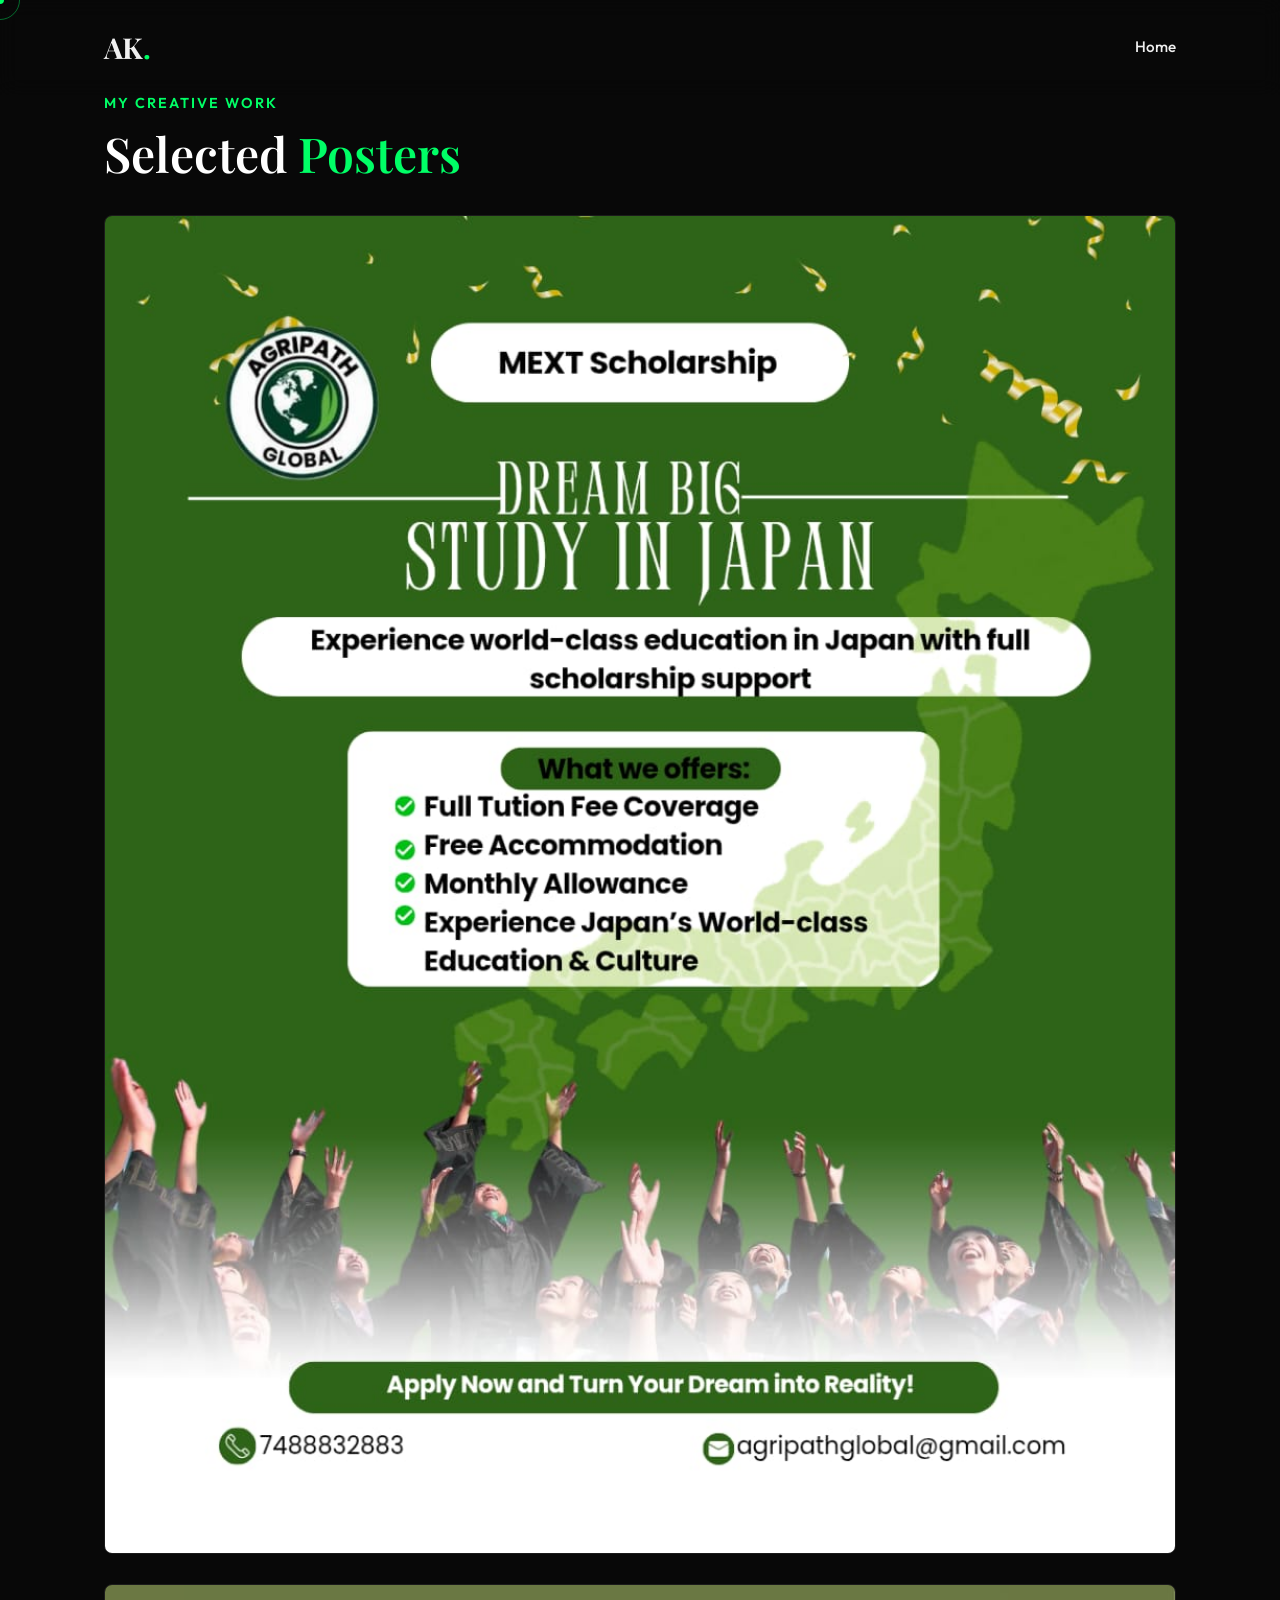
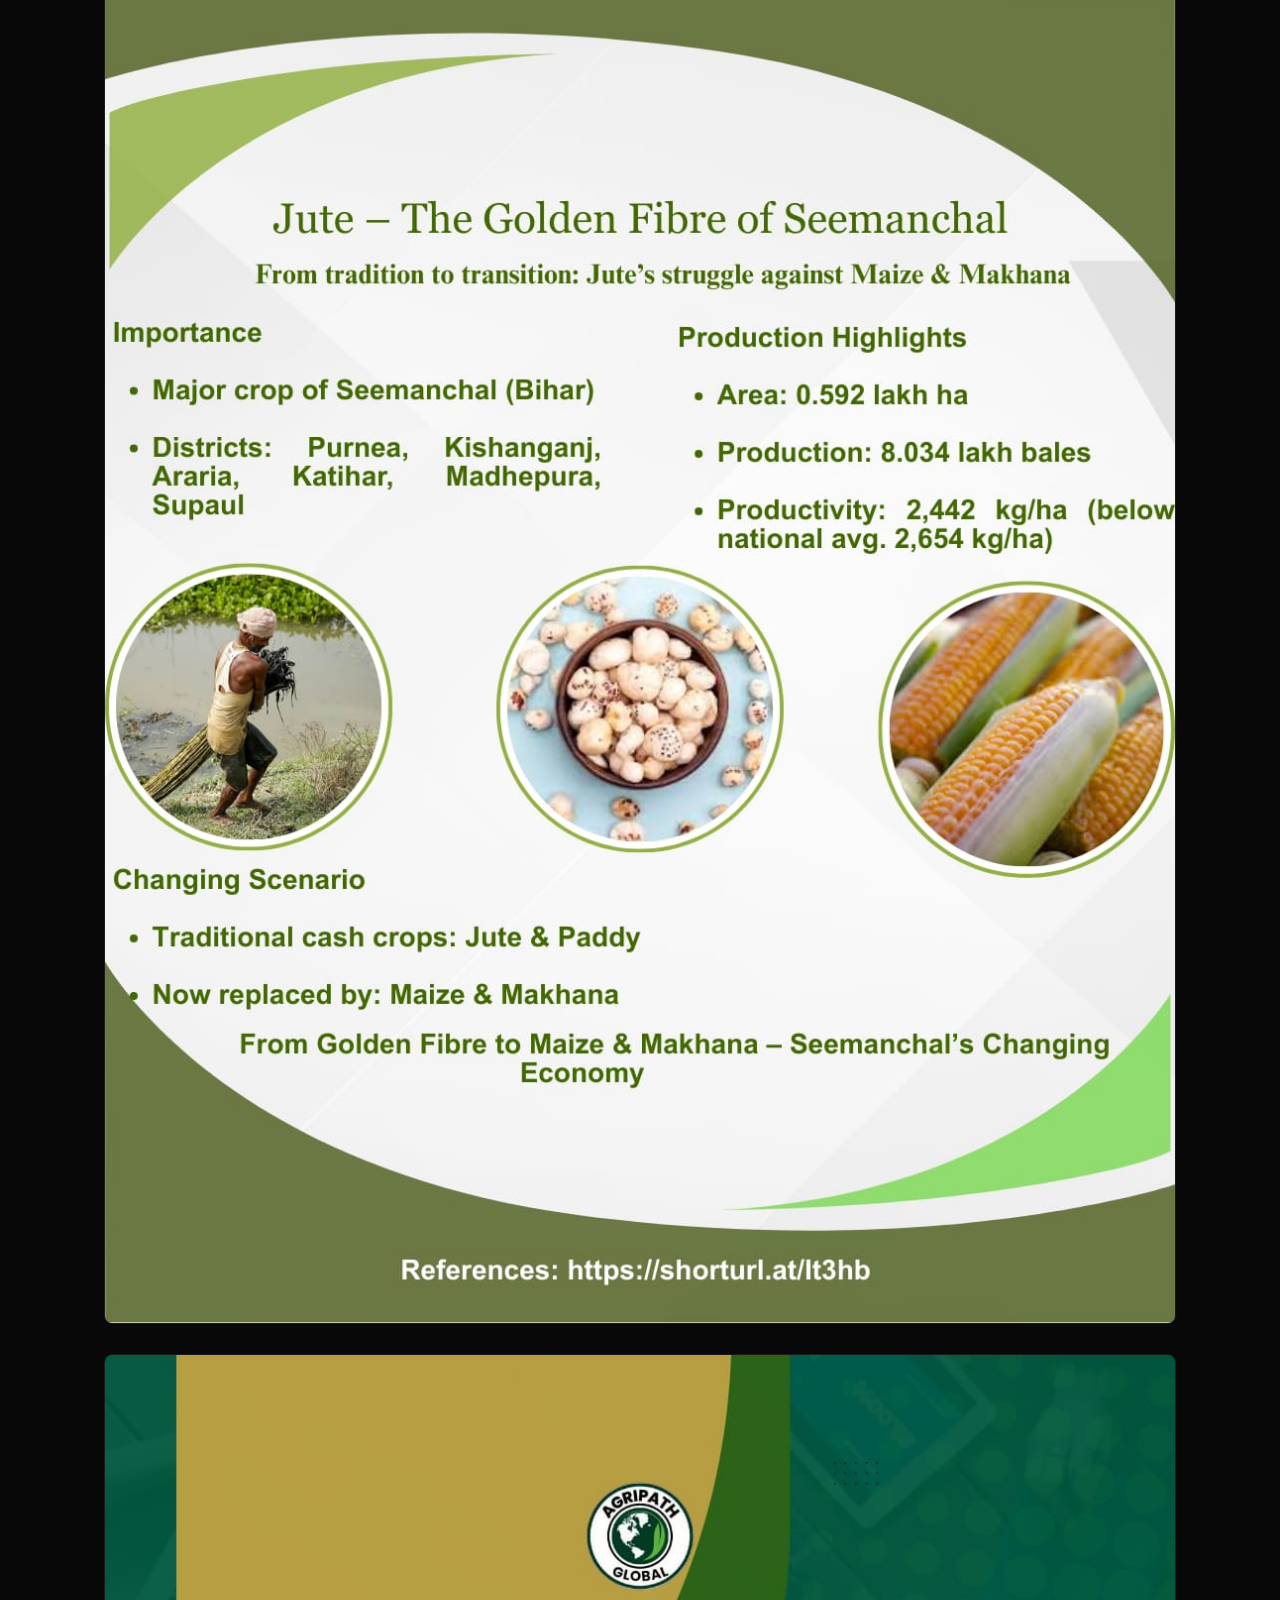
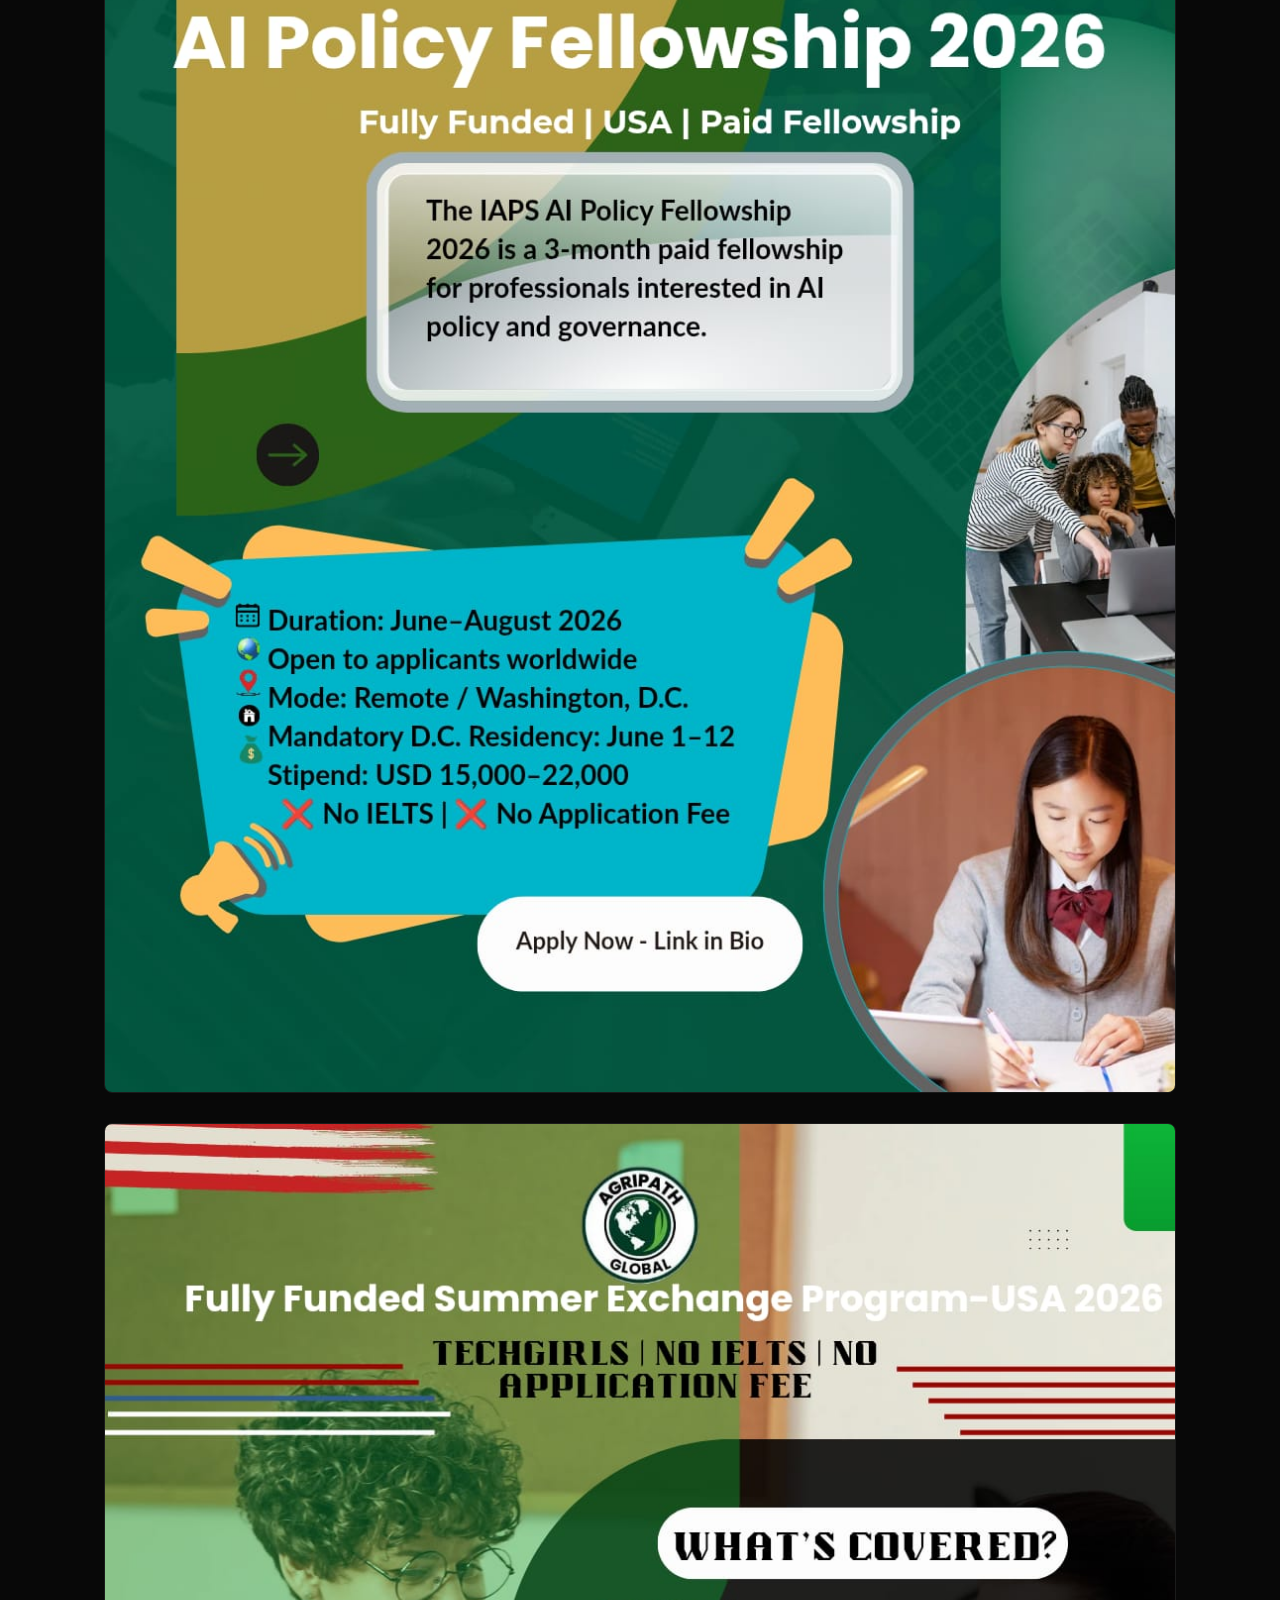
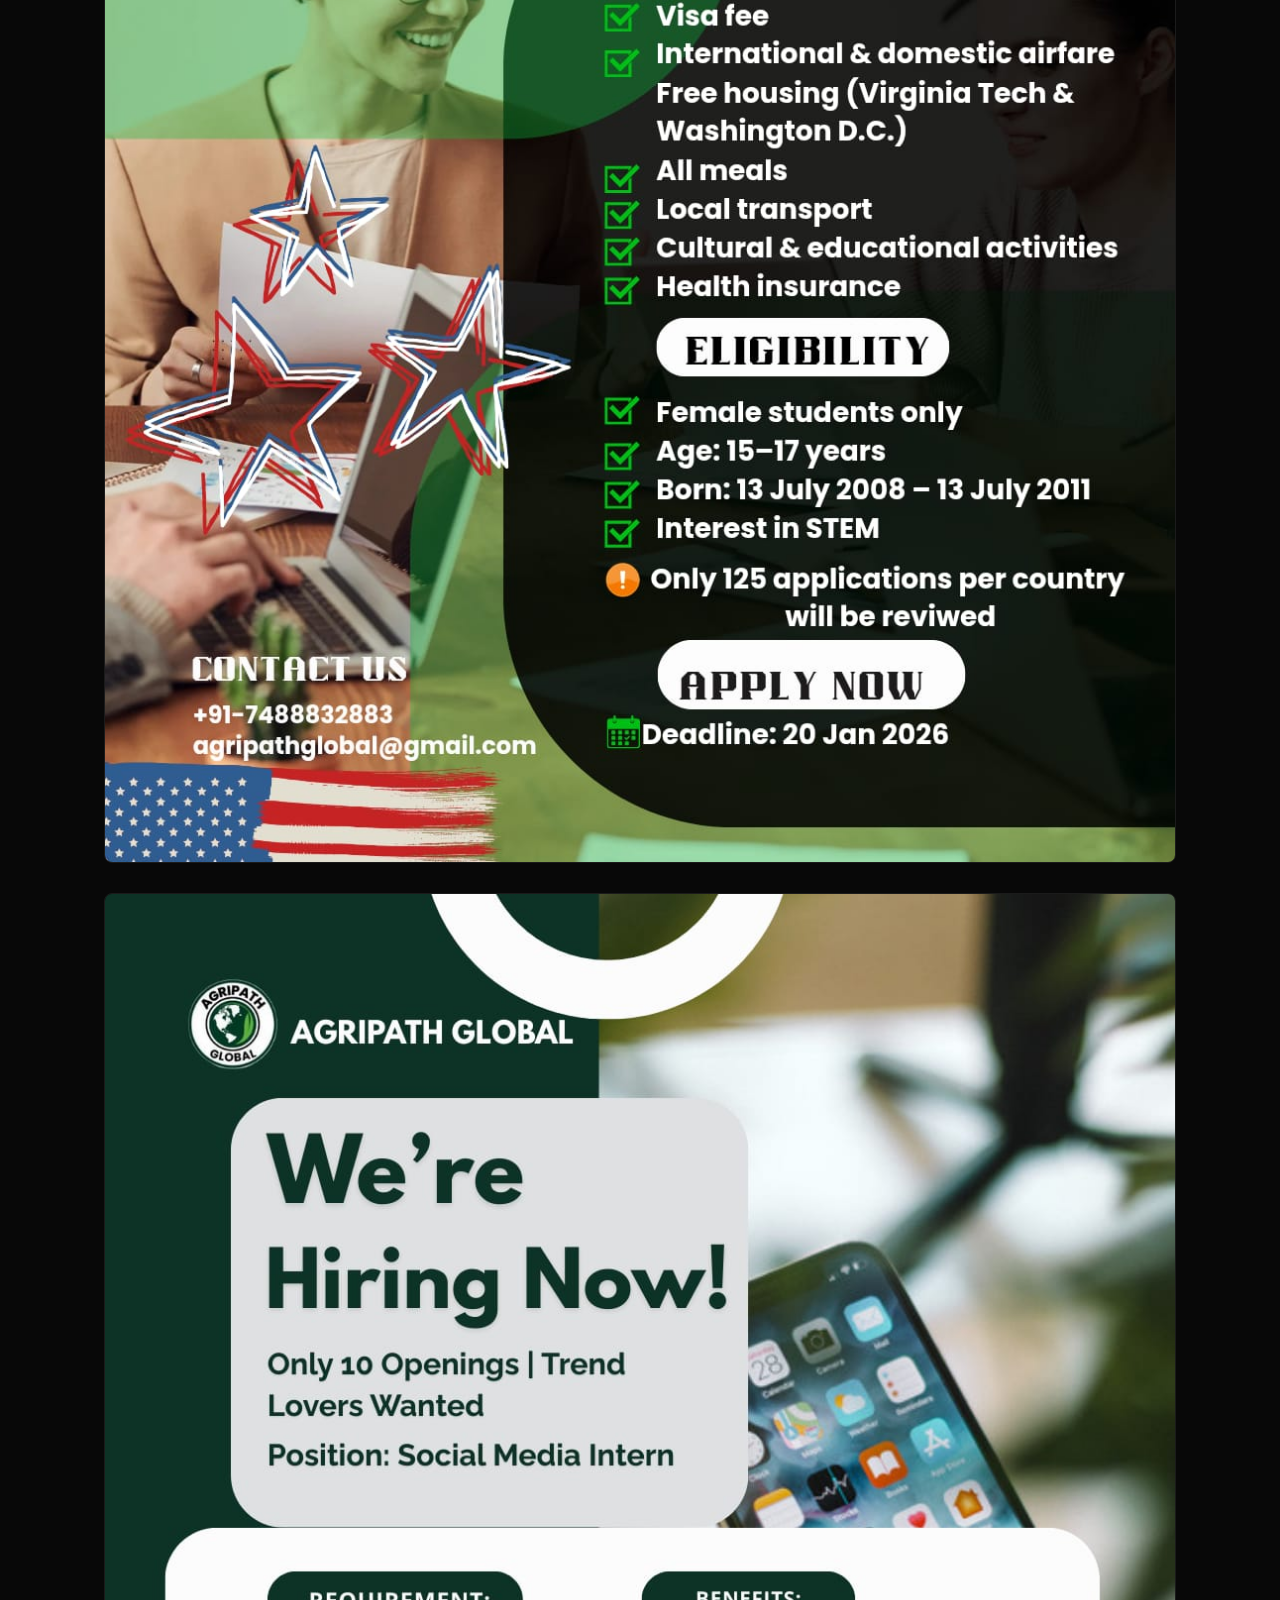
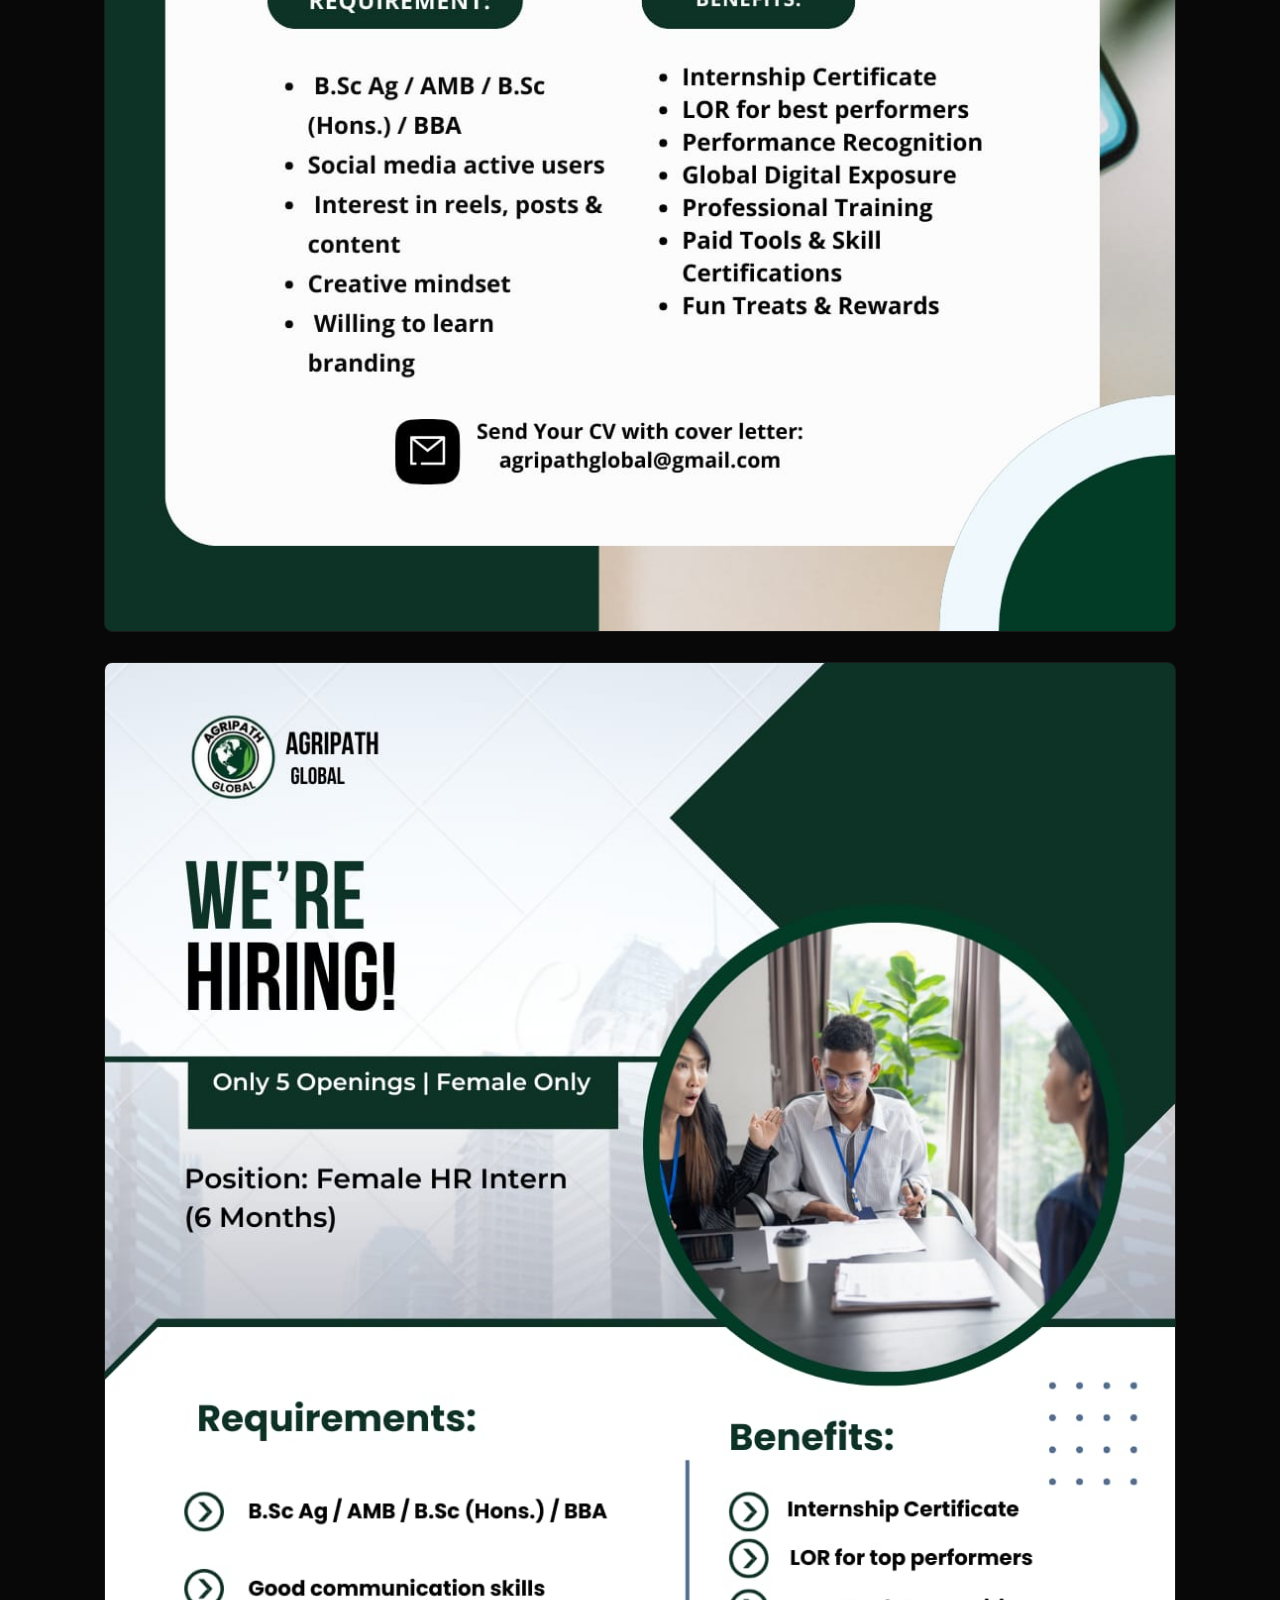
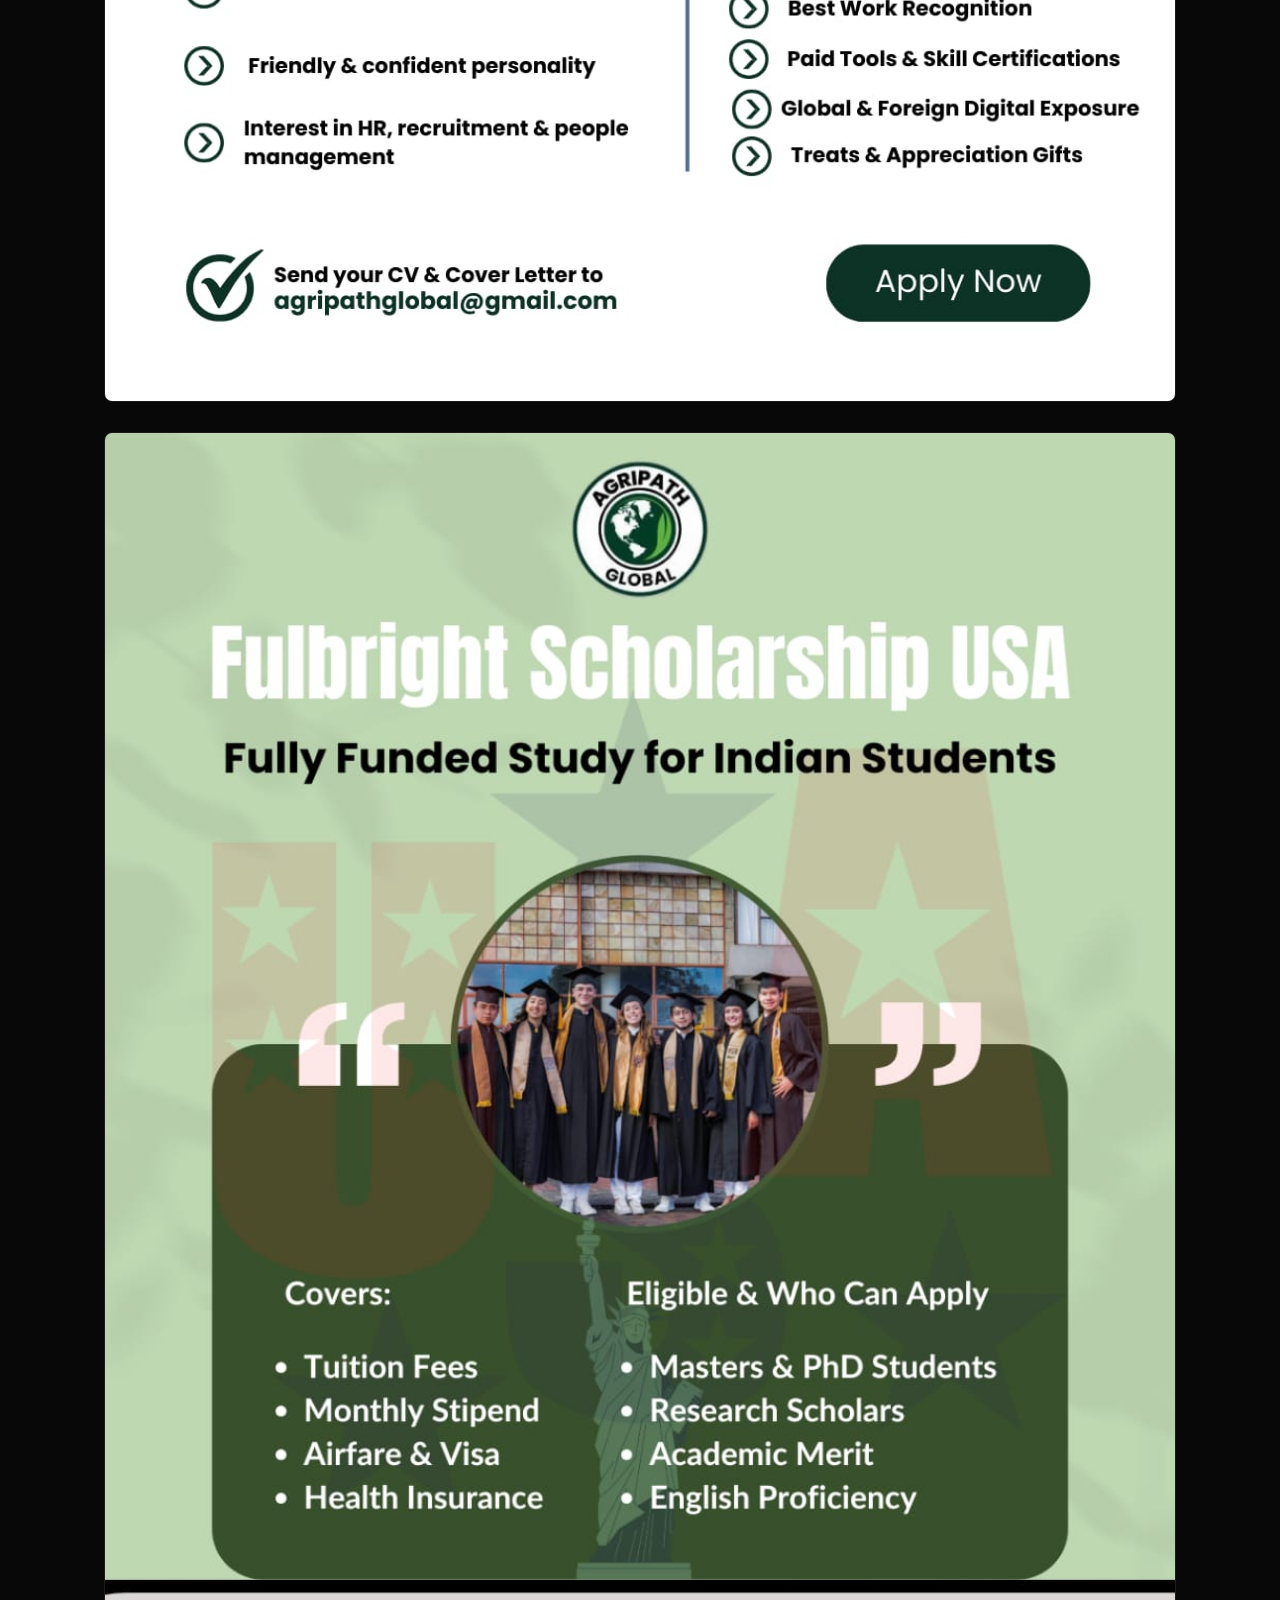
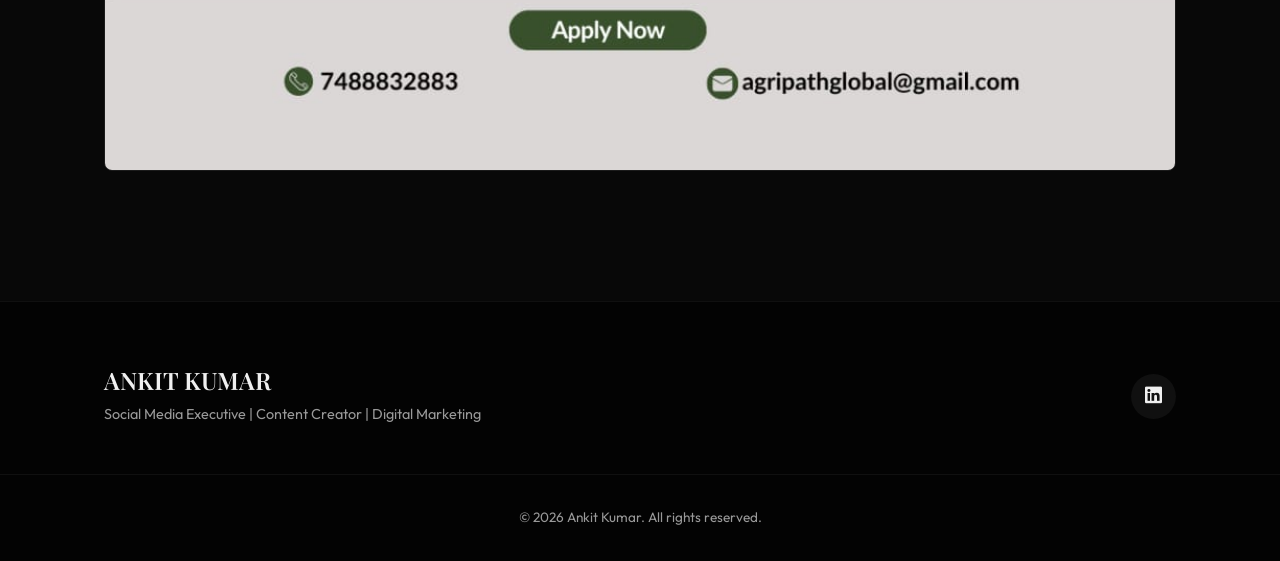
==== commit 2b760b26: "added all" ====
--- a/poster-sample.html
+++ b/poster-sample.html
@@ -366,9 +366,7 @@
                 <p>Social Media Executive | Content Creator | Digital Marketing</p>
             </div>
             <div class="footer-right">
-                <a href="#"><i class="fa-brands fa-linkedin"></i></a>
-                <a href="#"><i class="fa-brands fa-twitter"></i></a>
-                <a href="#"><i class="fa-brands fa-instagram"></i></a>
+                <a target="_blank" href="https://www.linkedin.com/in/ankit-kumar-57a90726b/"><i class="fa-brands fa-linkedin"></i></a>
             </div>
         </div>
         <div class="footer-bottom text-center">
--- a/styles/styles.css
+++ b/styles/styles.css
@@ -707,9 +707,15 @@
    ========================================= */
 .portfolio-grid {
     display: grid;
-    grid-template-columns: repeat(auto-fill, minmax(320px, 1fr));
+    grid-template-columns: repeat(2, 1fr);
     gap: 2rem;
     margin-top: 3rem;
+}
+
+@media (max-width: 768px) {
+    .portfolio-grid {
+        grid-template-columns: 1fr;
+    }
 }
 
 .portfolio-item {
